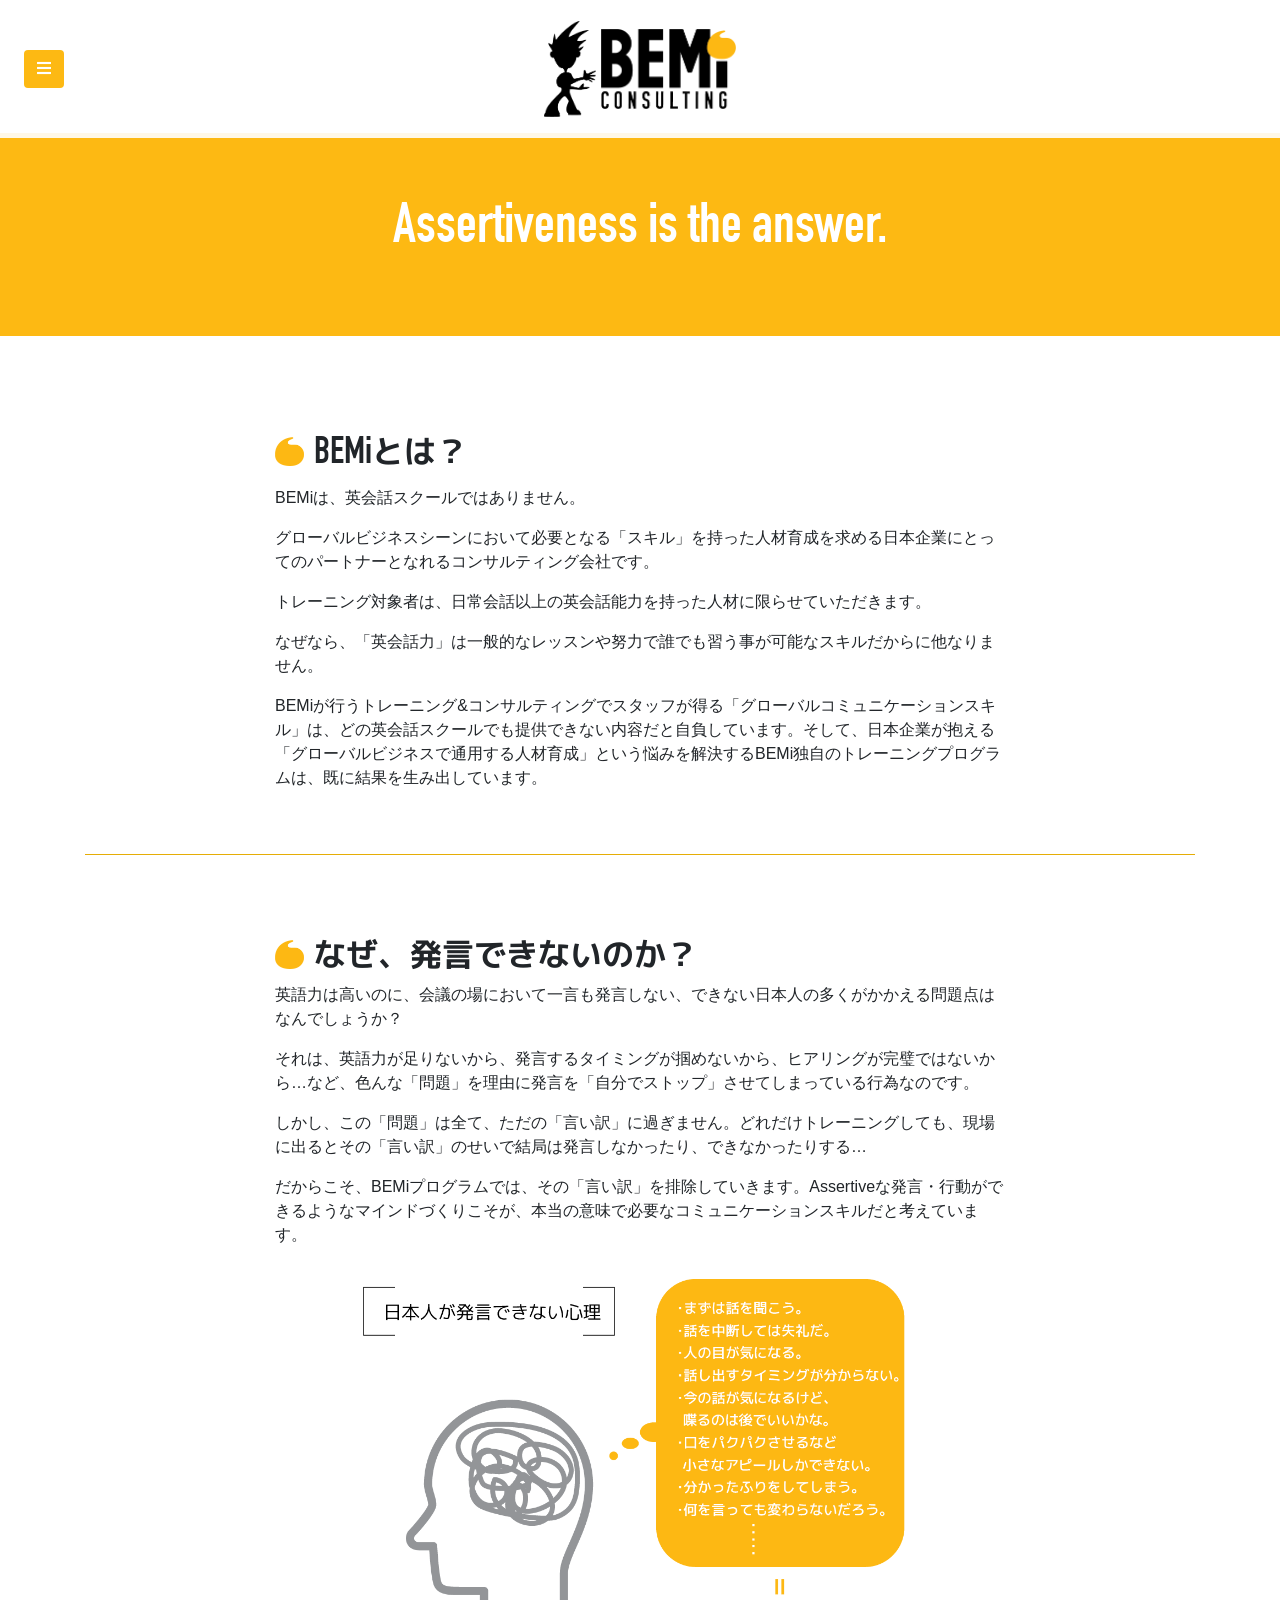
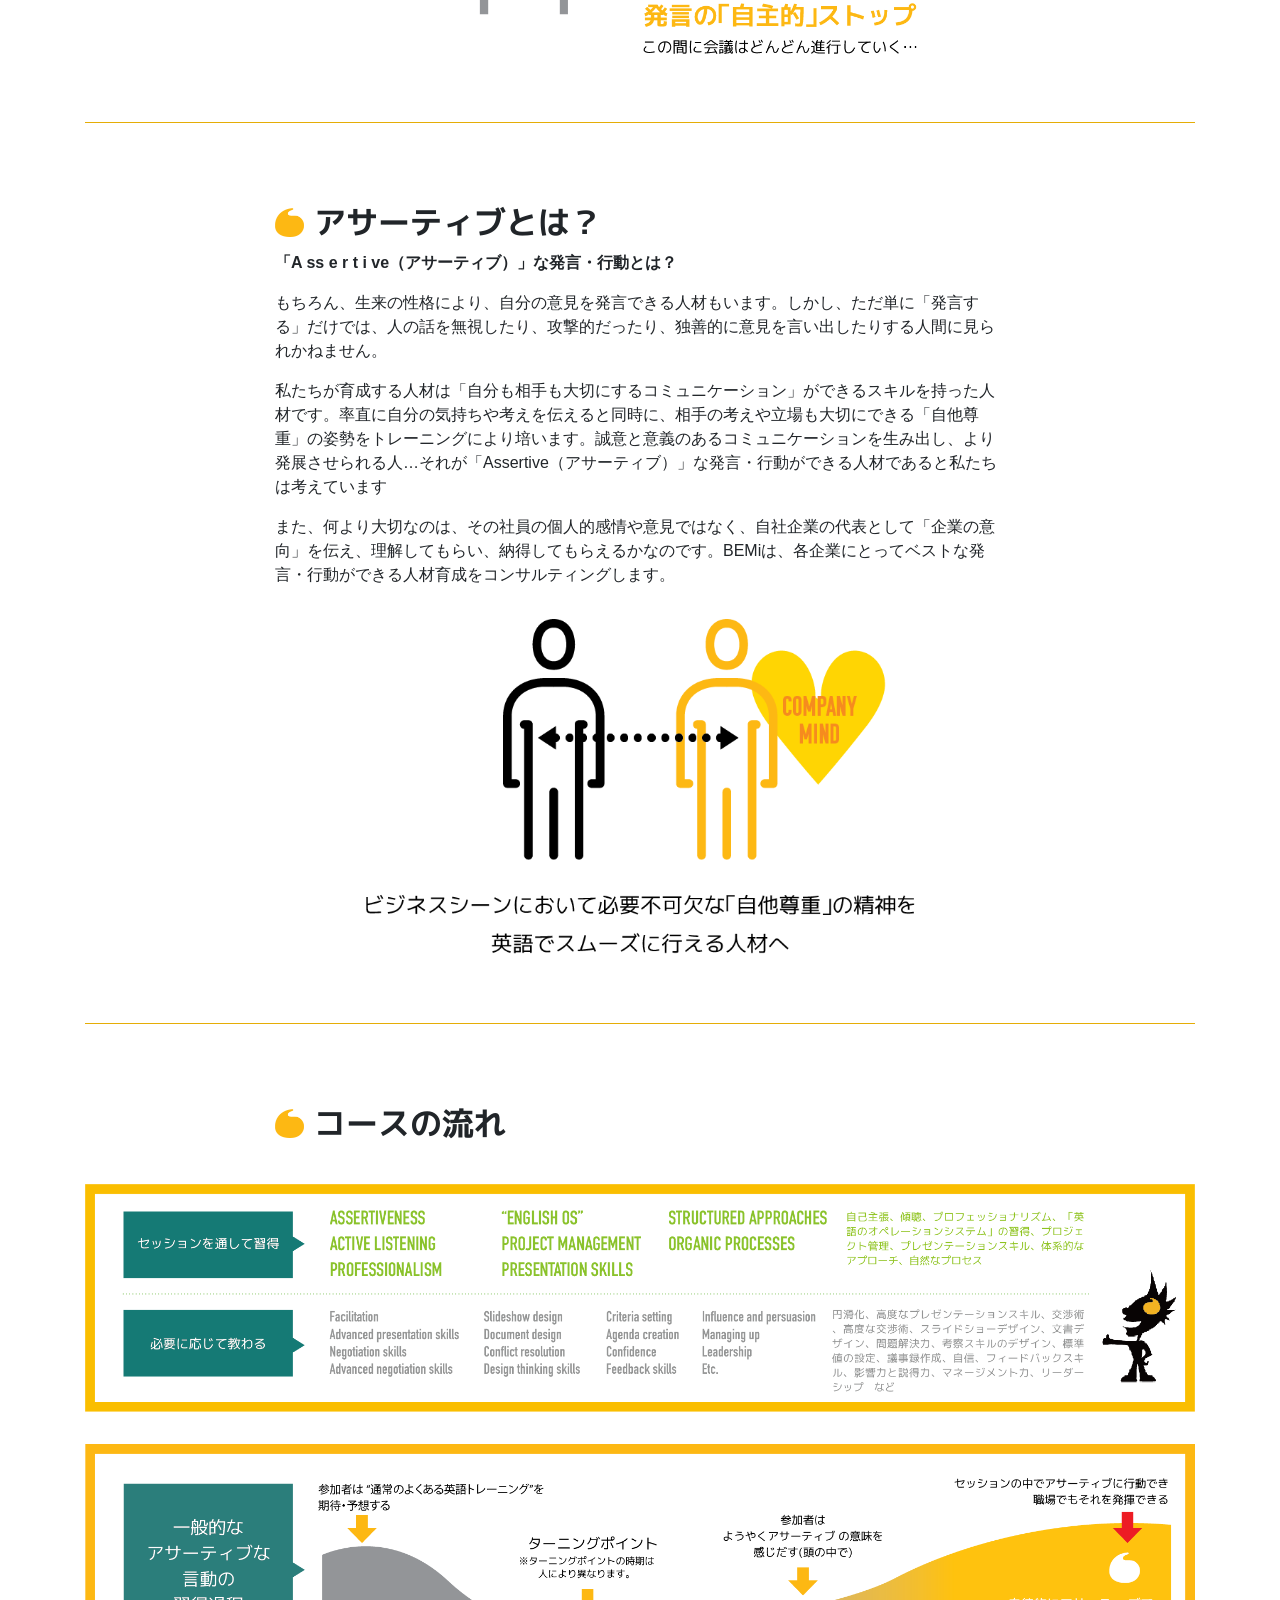
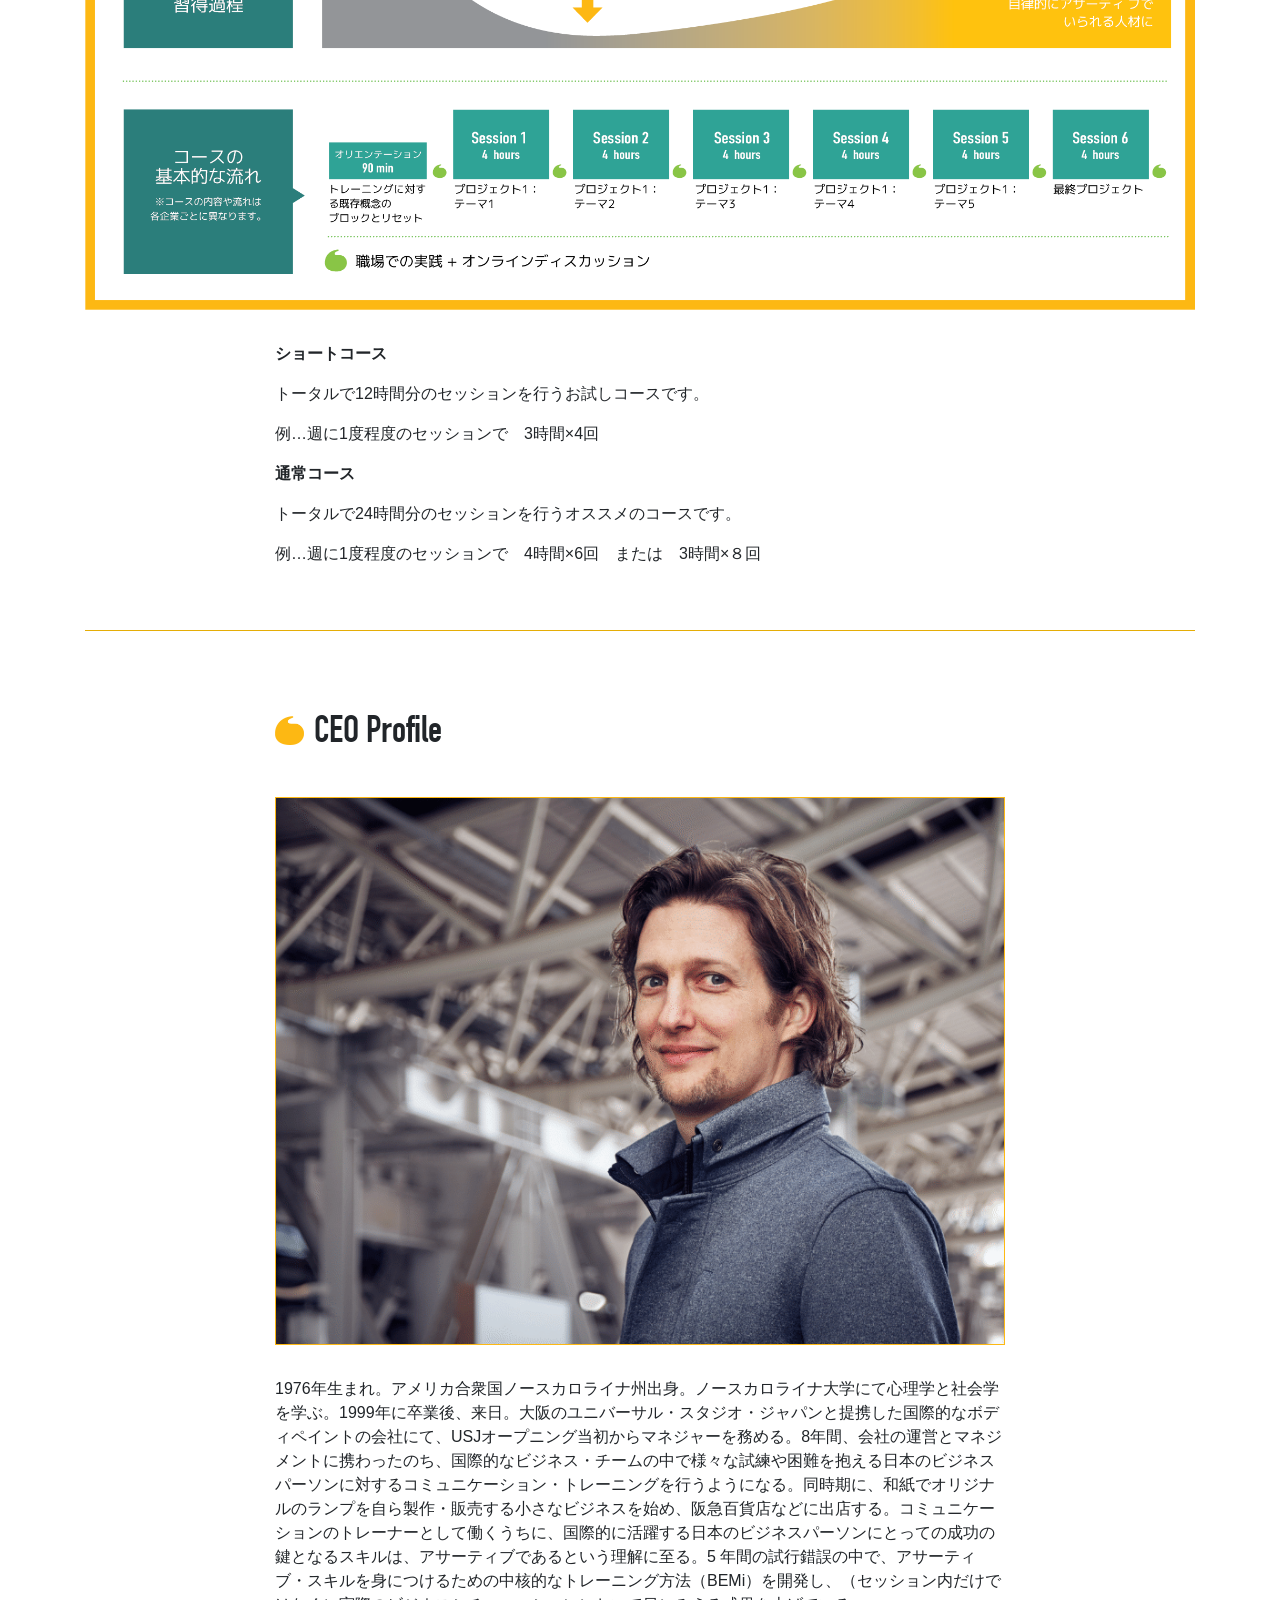
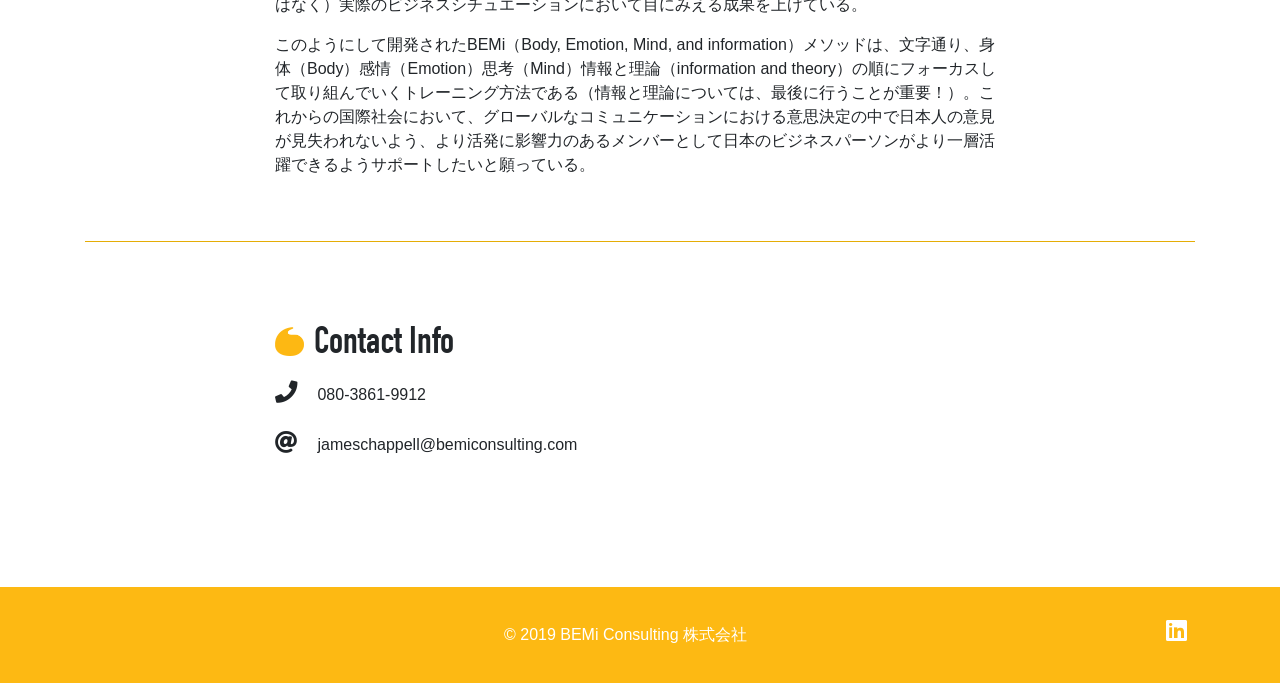
==== index.html @ 189cb3c3 "changed out images" ====
<!DOCTYPE html>
<html lang="en">
<head>
    <meta charset="UTF-8">
    <title>BEMi コンサルティング</title>
    <link rel="shortcut icon" href="img/favicon.png" type="image/x-icon">
    <!-- meta data to add -->
    <meta name="viewport" content="width=device-width, initial-scale=1">
    <link rel="stylesheet" href="https://maxcdn.bootstrapcdn.com/bootstrap/4.3.1/css/bootstrap.min.css">
    <script src="https://ajax.googleapis.com/ajax/libs/jquery/3.3.1/jquery.min.js"></script>
    <script src="https://cdnjs.cloudflare.com/ajax/libs/popper.js/1.14.7/umd/popper.min.js"></script>
    <script src="https://maxcdn.bootstrapcdn.com/bootstrap/4.3.1/js/bootstrap.min.js"></script>
    <link href="https://fonts.googleapis.com/css?family=M+PLUS+1p:500" rel="stylesheet">
    <link rel="stylesheet" href="https://use.fontawesome.com/releases/v5.7.2/css/all.css" integrity="sha384-fnmOCqbTlWIlj8LyTjo7mOUStjsKC4pOpQbqyi7RrhN7udi9RwhKkMHpvLbHG9Sr" crossorigin="anonymous">
    <link rel="stylesheet" type="text/css" href="css/styles.css">
</head>
<body>

    <!-- NAV -->
    <nav class="navbar fixed-top mx-auto text-center pt-3 pb-3" id="top-nav">
            <!-- Toggler/collapsibe Button -->
            <button type="button" class="btn hamburger-btn float-left ml-2 mr-n5" data-toggle="dropdown">
                <i class="fas fa-bars"></i>
            </button>
            <div class="dropdown-menu">
                <a class="dropdown-item font-weight-bold" href="#section1">BEMiとは？</a>
                <a class="dropdown-item font-weight-bold" href="#section2">なぜ、発言できないのか？</a>
                <a class="dropdown-item font-weight-bold" href="#section3">アサーティブとは？</a>
                <a class="dropdown-item font-weight-bold" href="#section4">コースの流れ</a>
                <a class="dropdown-item font-weight-bold" href="#section5">CEO Profile</a>
                <a class="dropdown-item font-weight-bold" href="#" data-toggle="modal" data-target="#myModal">会社概要</a>
                <a class="dropdown-item font-weight-bold" href="#section7">Contact</a>
            </div>
            <a class="navbar-brand text-warning mx-auto" href="#">
                <img class="img-fluid main-logo-2" src="img/taro_hello.png" />
                <img class="img-fluid main-logo" src="img/bemi_logo.png" alt="Main logo"/>
            </a>
    </nav>

    <!-- HEADER -->
    <header>
        <div class="jumbotron jumbotron-fluid bg-warning">
            <div class="container text-center">
                <h1 class="display-4 jumbo-eng-heading">Assertiveness is the answer.</h1>
            </div>
        </div>
    </header>

    <!-- MAIN -->
    <main>

        <!-- SECTION 1 -->
        <div class="container">
            <div class="row" id="section1">
                <div class="col-md-8 offset-md-2 col-sm-12">
                    <h2 class="font-weight-bold jpn-heading">
                        <span><img src="img/blob_asset.png" class="img-fluid blob-image"></span>
                        <span class="eng-heading">BEMi</span>とは？
                    </h2>
                    <p>BEMiは、英会話スクールではありません。</p>
                    <p>グローバルビジネスシーンにおいて必要となる「スキル」を持った人材育成を求める日本企業にとってのパートナーとなれるコンサルティング会社です。</p>
                    <p>トレーニング対象者は、日常会話以上の英会話能力を持った人材に限らせていただきます。</p>
                    <p>なぜなら、「英会話力」は一般的なレッスンや努力で誰でも習う事が可能なスキルだからに他なりません。</p>
                    <p>BEMiが行うトレーニング&amp;コンサルティングでスタッフが得る「グローバルコミュニケーションスキル」は、どの英会話スクールでも提供できない内容だと自負しています。そして、日本企業が抱える「グローバルビジネスで通用する人材育成」という悩みを解決するBEMi独自のトレーニングプログラムは、既に結果を生み出しています。</p>
                </div>
            </div>
            <hr class="bg-warning"/>

            <!-- SECTION 2 -->
            <div class="row" id="section2">
                <div class="col-md-8 offset-md-2 col-sm-12">
                    <h2 class="font-weight-bold jpn-heading">
                        <span><img src="img/blob_asset.png" class="img-fluid blob-image"></span>
                        なぜ、発言できないのか？
                    </h2>
                    <p>英語力は高いのに、会議の場において一言も発言しない、できない日本人の多くがかかえる問題点はなんでしょうか？</p>
                    <p>それは、英語力が足りないから、発言するタイミングが掴めないから、ヒアリングが完璧ではないから…など、色んな「問題」を理由に発言を「自分でストップ」させてしまっている行為なのです。</p>
                    <p>しかし、この「問題」は全て、ただの「言い訳」に過ぎません。どれだけトレーニングしても、現場に出るとその「言い訳」のせいで結局は発言しなかったり、できなかったりする…</p>
                    <p>だからこそ、BEMiプログラムでは、その「言い訳」を排除していきます。Assertiveな発言・行動ができるようなマインドづくりこそが、本当の意味で必要なコミュニケーションスキルだと考えています。</p>
                </div>
                <div class="col-md-12 col-sm-12 mx-auto text-center">
                    <img src="img/why_bemi.png" alt="A describing animation" class="img-fluid second-middle-pic">
                </div>
            </div>
            <hr class="bg-warning"/>

            <!-- SECTION 3 -->
            <div class="row" id="section3">
                <div class="col-md-8 offset-md-2 col-sm-12">
                    <h2 class="font-weight-bold jpn-heading">
                        <span><img src="img/blob_asset.png" class="img-fluid blob-image"></span>
                        アサーティブとは？
                    </h2>
                    <p class="font-weight-bold">「A ss e r t i ve（アサーティブ）」な発言・行動とは？ </p>
                    <p>もちろん、生来の性格により、自分の意見を発言できる人材もいます。しかし、ただ単に「発言する」だけでは、人の話を無視したり、攻撃的だったり、独善的に意見を言い出したりする人間に見られかねません。</p>
                    <p>私たちが育成する人材は「自分も相手も大切にするコミュニケーション」ができるスキルを持った人材です。率直に自分の気持ちや考えを伝えると同時に、相手の考えや立場も大切にできる「自他尊重」の姿勢をトレーニングにより培います。誠意と意義のあるコミュニケーションを生み出し、より発展させられる人…それが「Assertive（アサーティブ）」な発言・行動ができる人材であると私たちは考えています</p>
                    <p>また、何より大切なのは、その社員の個人的感情や意見ではなく、自社企業の代表として「企業の意向」を伝え、理解してもらい、納得してもらえるかなのです。BEMiは、各企業にとってベストな発言・行動ができる人材育成をコンサルティングします。</p>
                </div>
                <div class="col-md-12 col-sm-12 mx-auto text-center">
                    <img src="img/why_assertive.png" alt="A describing animation" class="img-fluid second-middle-pic">
                </div>
            </div>
            <hr class="bg-warning"/>

            <!-- SECTION 4 -->
            <div class="row" id="section4">
                <div class="col-md-8 offset-md-2 col-sm-12">
                    <h2 class="font-weight-bold jpn-heading">
                        <span><img src="img/blob_asset.png" class="img-fluid blob-image"></span>
                        コースの流れ
                    </h2>
                </div>
                <div class="col-md-12 col-sm-12 mx-auto text-center">
                    <img src="img/course_flow_1.png" alt="A describing animation" class="img-fluid card-middle-pic_1">
                </div>
                <div class="col-md-12 col-sm-12 mx-auto text-center">
                    <img src="img/course_flow_2.png" alt="A describing animation" class="img-fluid card-middle-pic_2">
                </div>
                <div class="col-md-8 offset-md-2 col-sm-12">
                    <p class="font-weight-bold">ショートコース</p>
                    <p>トータルで12時間分のセッションを行うお試しコースです。</P>
                    <p>例…週に1度程度のセッションで　3時間×4回</P>
                    <p class="font-weight-bold">通常コース</p>
                    <p>トータルで24時間分のセッションを行うオススメのコースです。</P>
                    <p>例…週に1度程度のセッションで　4時間×6回　または　3時間×８回</p>
                </div>
            </div>
            <hr class="bg-warning"/>

            <!-- SECTION 5-->
            <div class="row" id="section5">
                <div class="col-md-8 offset-md-2 col-sm-12">
                    <h2 class="font-weight-bold jpn-heading">
                        <span><img src="img/blob_asset.png" class="img-fluid blob-image"></span>
                        <span class="eng-heading">CEO Profile</span>
                    </h2>
                </div>
                <div class="col-md-8 offset-md-2 col-sm-12 mx-auto text-center">
                    <img src="img/ceo_profile.png" alt="A describing animation" class="img-fluid middle-pic">
                </div>
                <div class="col-md-8 offset-md-2 col-sm-12">
                    <p>1976年生まれ。アメリカ合衆国ノースカロライナ州出身。ノースカロライナ大学にて心理学と社会学を学ぶ。1999年に卒業後、来日。大阪のユニバーサル・スタジオ・ジャパンと提携した国際的なボディペイントの会社にて、USJオープニング当初からマネジャーを務める。8年間、会社の運営とマネジメントに携わったのち、国際的なビジネス・チームの中で様々な試練や困難を抱える日本のビジネスパーソンに対するコミュニケーション・トレーニングを行うようになる。同時期に、和紙でオリジナルのランプを自ら製作・販売する小さなビジネスを始め、阪急百貨店などに出店する。コミュニケーションのトレーナーとして働くうちに、国際的に活躍する日本のビジネスパーソンにとっての成功の鍵となるスキルは、アサーティブであるという理解に至る。5 年間の試行錯誤の中で、アサーティブ・スキルを身につけるための中核的なトレーニング方法（BEMi）を開発し、（セッション内だけではなく）実際のビジネスシチュエーションにおいて目にみえる成果を上げている。</p>
                    <p>このようにして開発されたBEMi（Body, Emotion, Mind, and information）メソッドは、文字通り、身体（Body）感情（Emotion）思考（Mind）情報と理論（information and theory）の順にフォーカスして取り組んでいくトレーニング方法である（情報と理論については、最後に行うことが重要！）。これからの国際社会において、グローバルなコミュニケーションにおける意思決定の中で日本人の意見が見失われないよう、より活発に影響力のあるメンバーとして日本のビジネスパーソンがより一層活躍できるようサポートしたいと願っている。</p>
                </div>
            </div>
            <hr class="bg-warning"/>

            <!-- SECTION 6 -->
             <div class="row" id="section7">
                <div class="col-md-8 offset-md-2 col-sm-12">
                    <h2 class="font-weight-bold jpn-heading">
                        <span><img src="img/blob_asset.png" class="img-fluid blob-image"></span>
                        <span class="eng-heading">Contact Info</span>
                    </h2>
                    <p>
                        <span class="contact-icon"><i class="fas fa-phone"></i></span>
                        080-3861-9912
                    </p>
                    <p>
                        <span class="contact-icon"><i class="fas fa-at"></i></span>
                        jameschappell@bemiconsulting.com
                    </p>
                </div>
            </div>
        </div> <!-- end of container -->
    </main>

    <!-- MODAL -->
    <div class="modal" id="myModal">
        <div class="modal-dialog">
            <div class="modal-content">

                <!-- Modal Header -->
                <div class="modal-header">
                    <h2 class="modal-title">
                        <span><img src="img/blob_asset.png" class="img-fluid blob-image"></span>
                        <span class="jpn-heading">会社概要</span>
                    </h2>
                    <button type="button" class="close" data-dismiss="modal">&times;</button>
                </div>

                <!-- Modal body -->
                <div class="modal-body">
                    <div class="container">
                        <table class="table table-borderless">
                            <tbody>
                                <tr>
                                    <th class="jpn-heading font-weight-bold">社名</th>
                                    <td>BEMi Consulting 株式会社<br />（ベミ コンサルティング 株式会社）</td>
                                </tr>
                                <tr>
                                    <th class="jpn-heading font-weight-bold">設立</th>
                                    <td>2019年2月28日</td>
                                </tr>
                                <tr>
                                    <th class="jpn-heading font-weight-bold">代表者</th>
                                    <td>代表取締役　チャペル・ジェームズ</td>
                                </tr>
                                <tr>
                                    <th class="jpn-heading font-weight-bold">資本金</th>
                                    <td>1百万円</td>
                                </tr>
                                <tr>
                                    <th class="jpn-heading font-weight-bold">所在地</th>
                                    <td>〒552-0021 大阪府大阪市港区築港4-1-26</td>
                                </tr>
                                <tr>
                                    <th class="font-weight-bold">TEL</th>
                                    <td>080-3861-9912</td>
                                </tr>
                                <tr>
                                    <th class="font-weight-bold">E-mail</th>
                                    <td>jameschappell@bemiconsulting.com</td>
                                </tr>
                            </tbody>
                        </table>
                    </div>
                </div>

                <!-- Modal footer -->
                <div class="modal-footer">
                    <button type="button" class="btn btn-modal" data-dismiss="modal">Close</button>
                </div>

            </div>
        </div>
    </div>

    <!-- FOOTER -->
    <footer class="footer">
        <div class="container footer-box">
            <div class="row footer-box">
                <div class="col-sm-12 footer-box">
                    <p class="text-center footer-box">
                        &copy; 2019 BEMi Consulting 株式会社
                        <span class="float-right footer-span">
                            <a href="www.linkedin.com/in/james-chappell-b32021119" target="_blank" class="text-muted social-media-footer">
                                <i class="fab fa-linkedin"></i>
                            </a>
                        </span>
                    </p>
                </div>
            </div>
        </div>
    </footer>
</body>
</html>
---- css/styles.css ----
/* TOP NAVBAR */
#top-nav {
    background-color: rgba(255, 255, 255, 0.9);
    border-bottom: 3px solid rgb(253, 185, 19);
}

.hamburger-btn {
    background-color: rgb(253, 185, 19);
}

.btn:focus,.btn:active {
   outline: none !important;
   box-shadow: none;
}

.fa-bars {
    color: white;
}

.dropdown-item {
    color: white;
}

.dropdown-item:hover {
    color: rgb(16, 122, 117);
}

.dropdown-menu {
    background-color: rgb(16, 122, 117);
}

a:focus, a:active {
   background-color: white !important;
}

.main-logo{
    max-height: 5rem;
}

.main-logo-2{
    max-height: 6rem;
}


/* HEADING */
.jumbotron {
    margin-top: 8.3rem;
    background-color: rgb(253, 185, 19) !important;
}

.jumbotron h1 {
    color: white;
}

/* ROWS */
#section1, #section2, #section3, #section4, #section5, #section6, #section7 {
    margin-top: -5rem;
    padding-top: 9rem;
    padding-bottom: 2rem;
}

#section7 {
    margin-bottom: 5rem;
}

.jpn-heading {
    font-family: 'M PLUS 1p', sans-serif;
}

@font-face {
    font-family: 'DIN Condensed Bold';
    font-style: normal;
    font-weight: normal;
    src: local('DIN Condensed Bold'), url('DINCondensed-Bold.woff') format('woff');
}

.eng-heading {
    font-family: 'DIN Condensed Bold';
    font-size: 2.4rem;
}

.jumbo-eng-heading {
    font-family: 'DIN Condensed Bold';
}

.second-middle-pic {
    max-width: 50%;
    margin-top: 1rem;
    margin-bottom: 1rem;
}

.card-middle-pic_1 {
    margin-top: 2rem;
    max-width: 100%;
}

.card-middle-pic_2 {
    margin-top: 2rem;
    margin-bottom: 2rem;
    max-width: 100%;
}

/* HEADINGS */
.blob-image {
    height: 2.2rem;
    padding-bottom: 0.4rem;
}

/* CONTACT */
.contact-icon {
    font-size: 1.4rem;
    margin-right: 1rem;
}

.middle-pic {
    min-width: 100%;
    margin-top: 2rem;
    margin-bottom: 2rem;
    border: 1px solid rgb(253, 185, 19);
}

/* MODAL */
.btn-modal {
   background-color: rgb(253, 185, 19);
   color: white;
   font-weight: bold;
}

/* FOOTER */
.footer {
  width: 100%;
  height: 6rem; /* Set the fixed height of the footer here */
  line-height: 6rem; /* Vertically center the text there */
  margin-bottom: 0;
  background-color: rgb(253, 185, 19);
}

.footer-box {
    margin-bottom: 0;
}

.footer-box p {
    color: white;
}

.footer-span {
    line-height: 5.5rem;
}

.social-media-footer {
    margin-right: 0.5rem;
    margin-bottom: 0;
    padding-bottom: 0;
    font-size: 1.5rem;
}

.social-media-footer i {
    color: white;
}

.social-media-footer i:hover {
    color: rgb(16, 122, 117);
}

/* MEDIA QUERIES */
@media screen and (max-width: 768px) {
    .second-middle-pic {
        max-width: 100%
    }
}

@media screen and (max-width: 576px) {

    .main-logo{
        max-height: 4rem;
    }

    .main-logo-2{
        max-height: 5rem;
    }


    .jumbotron {
        margin-top: 7.6rem;
    }

    .jumbo-eng-heading {
        font-size: 1.8rem;
    }

    #section1, #section2, #section3, #section4, #section5, #section6, #section7 {
        padding-top: 8rem;
    }

    #section7 {
        margin-bottom: 2rem;
    }

    h2.jpn-heading {
        font-size: 1.3rem;
    }

    .eng-heading {
        font-size: 1.6rem;
    }

    .blob-image {
        height: 1.8rem;
    }

    span.jpn-heading {
        font-size: 1.3rem;
    }

    p {
        font-size: 0.9rem;
    }

    table {
        font-size: 0.7rem;
    }

    .contact-icon {
        font-size: 1.1rem;
        margin-right: 0.4rem;
    }

}
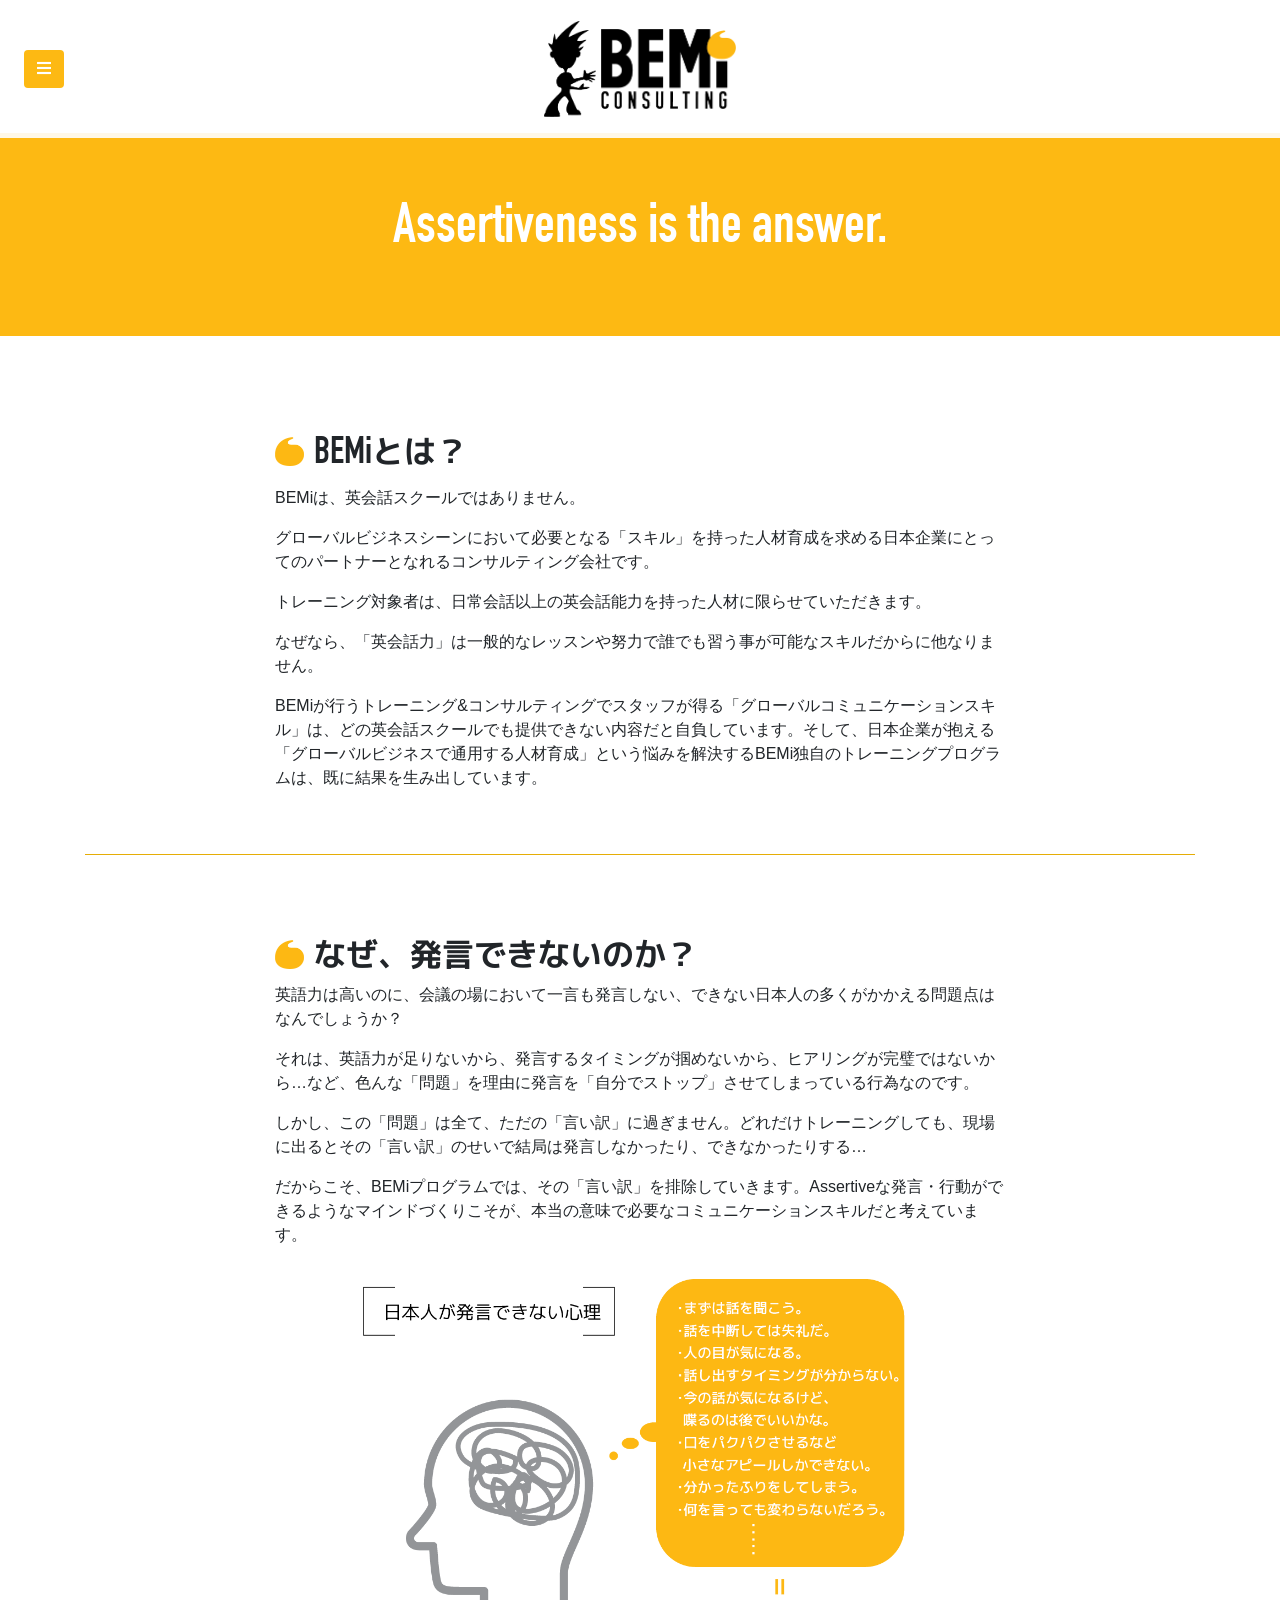
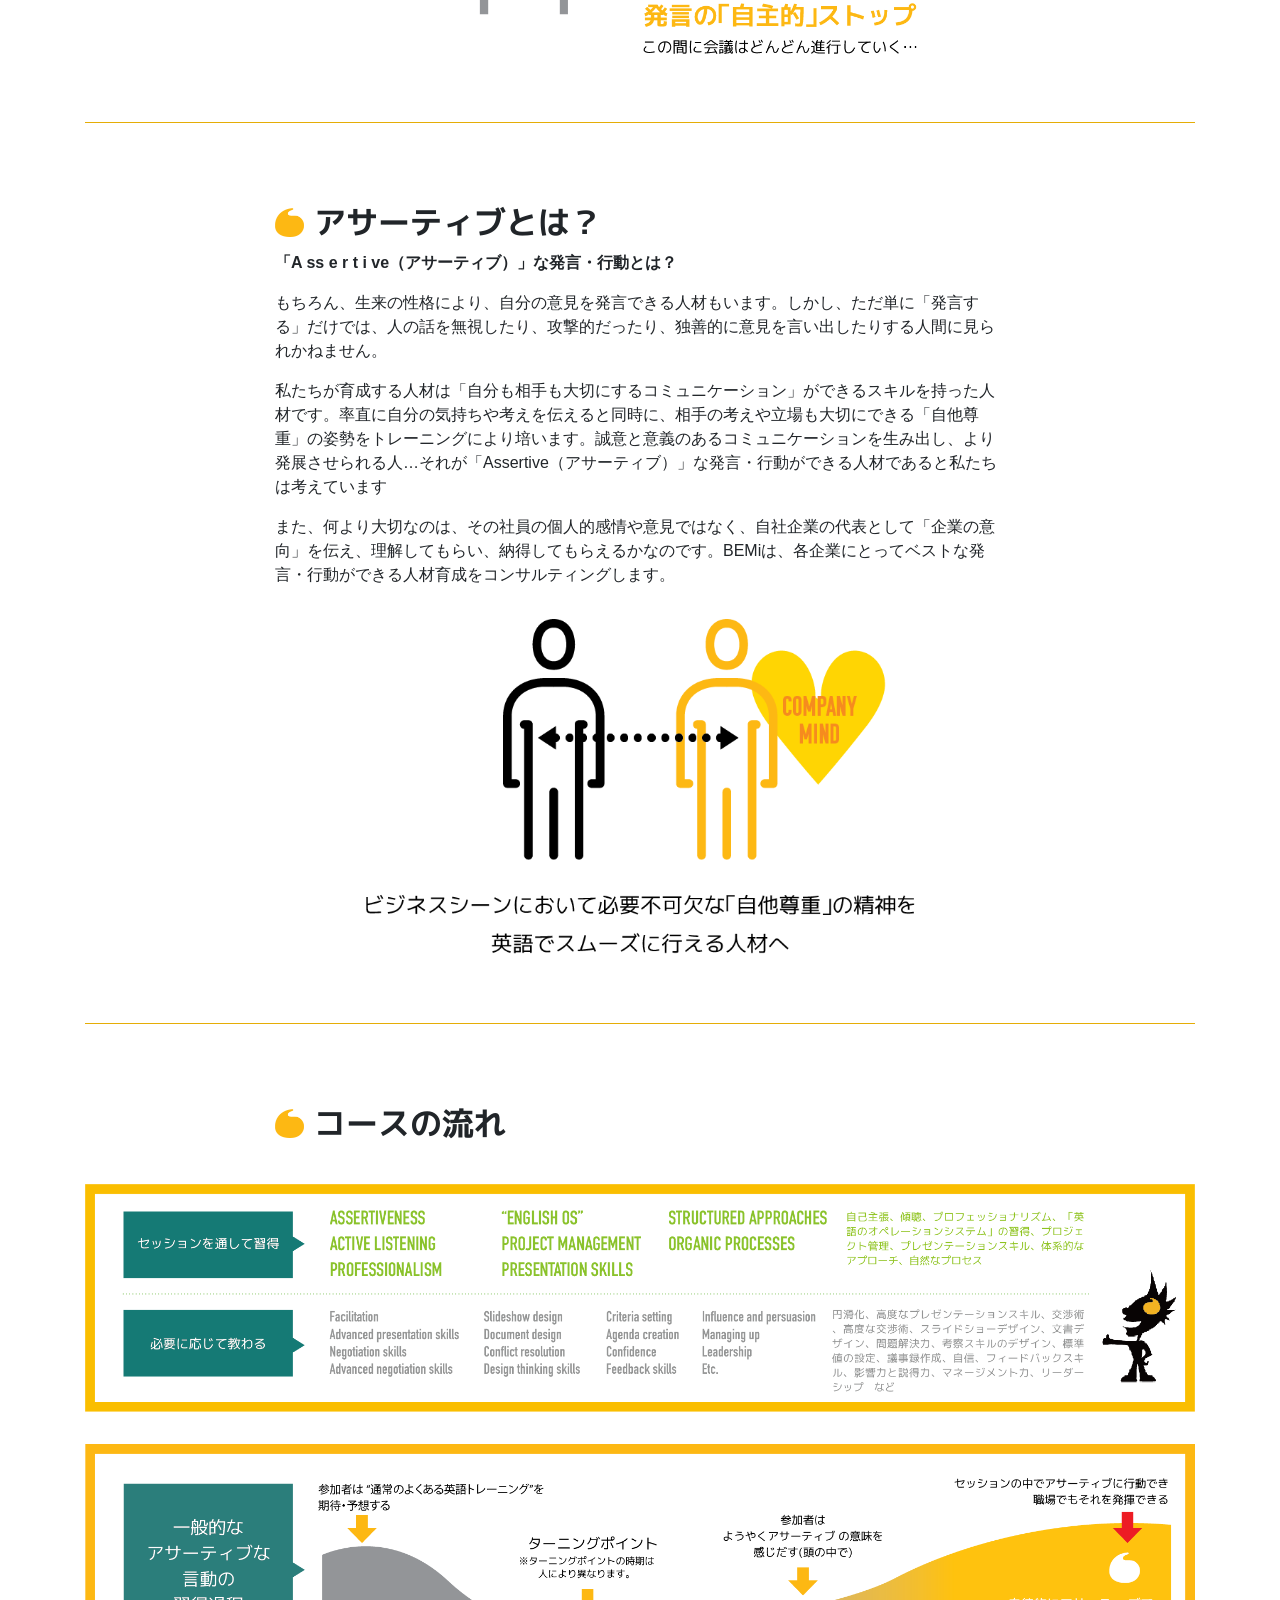
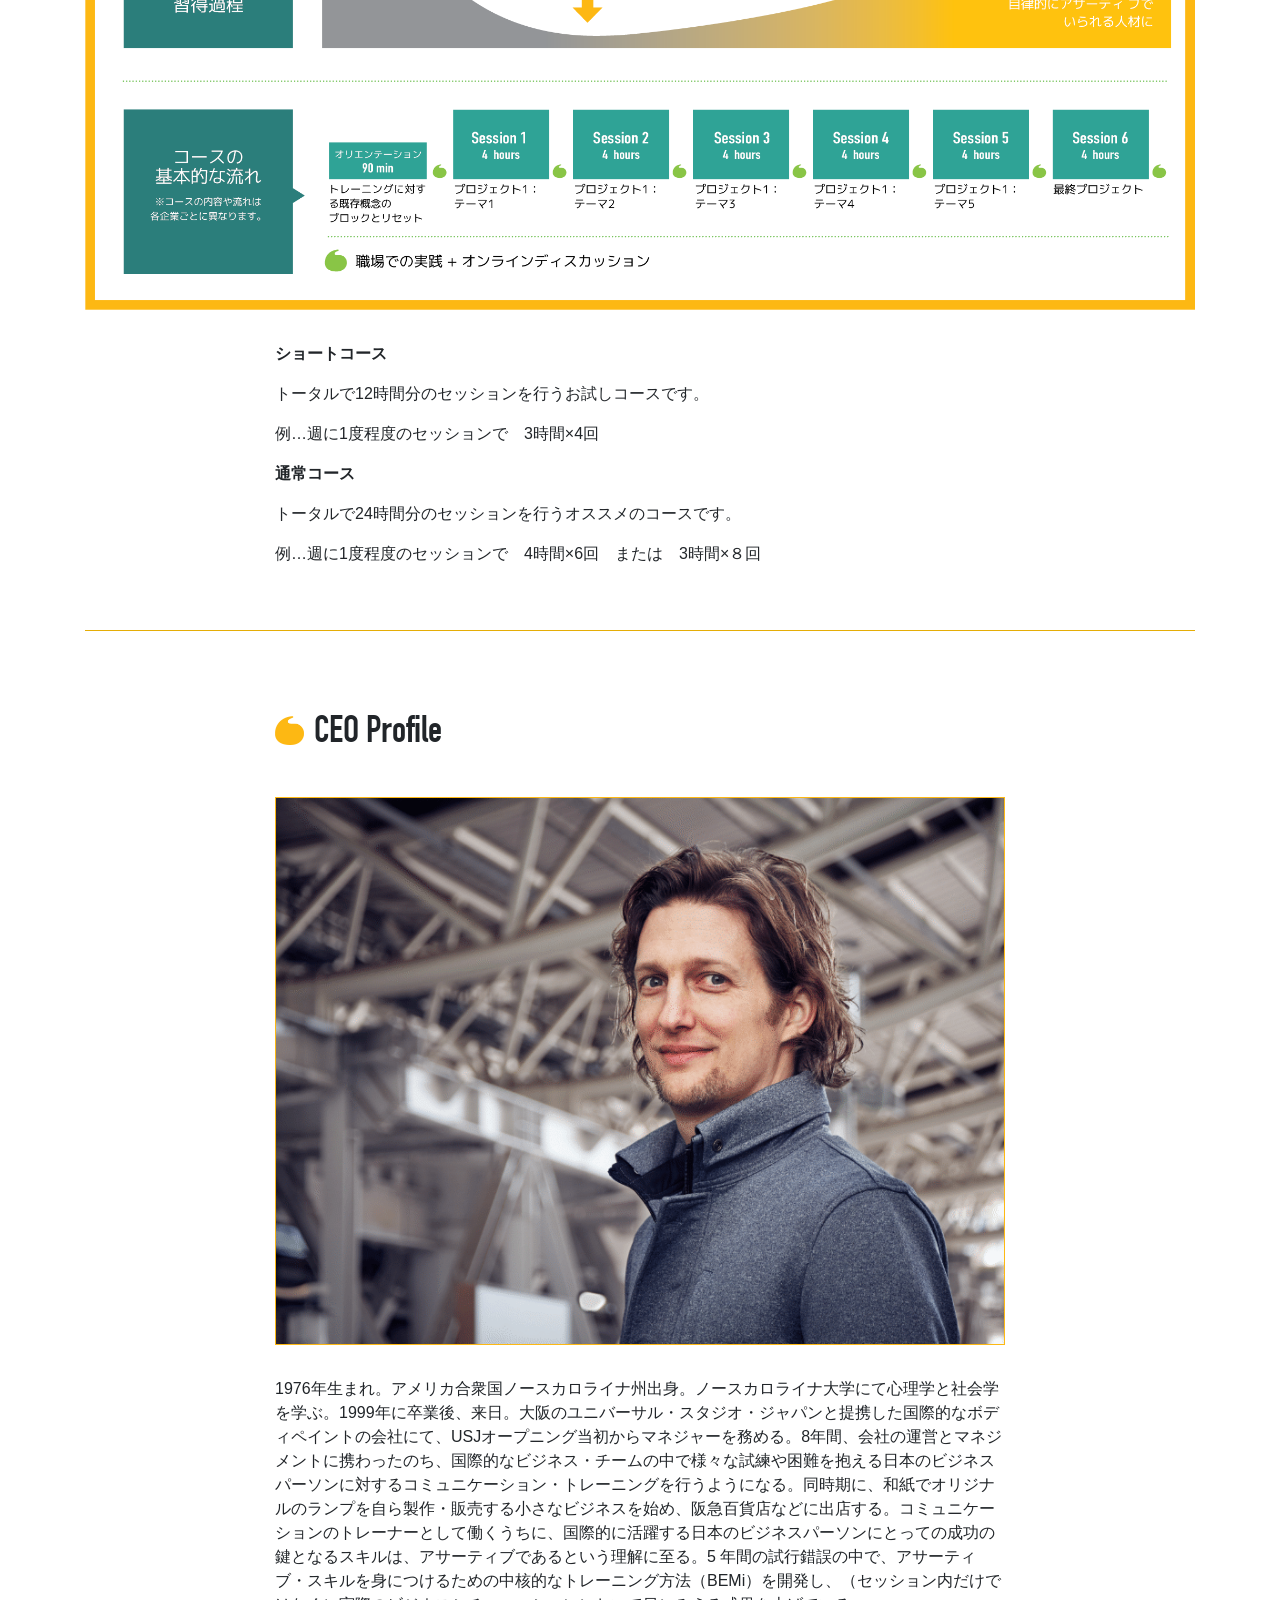
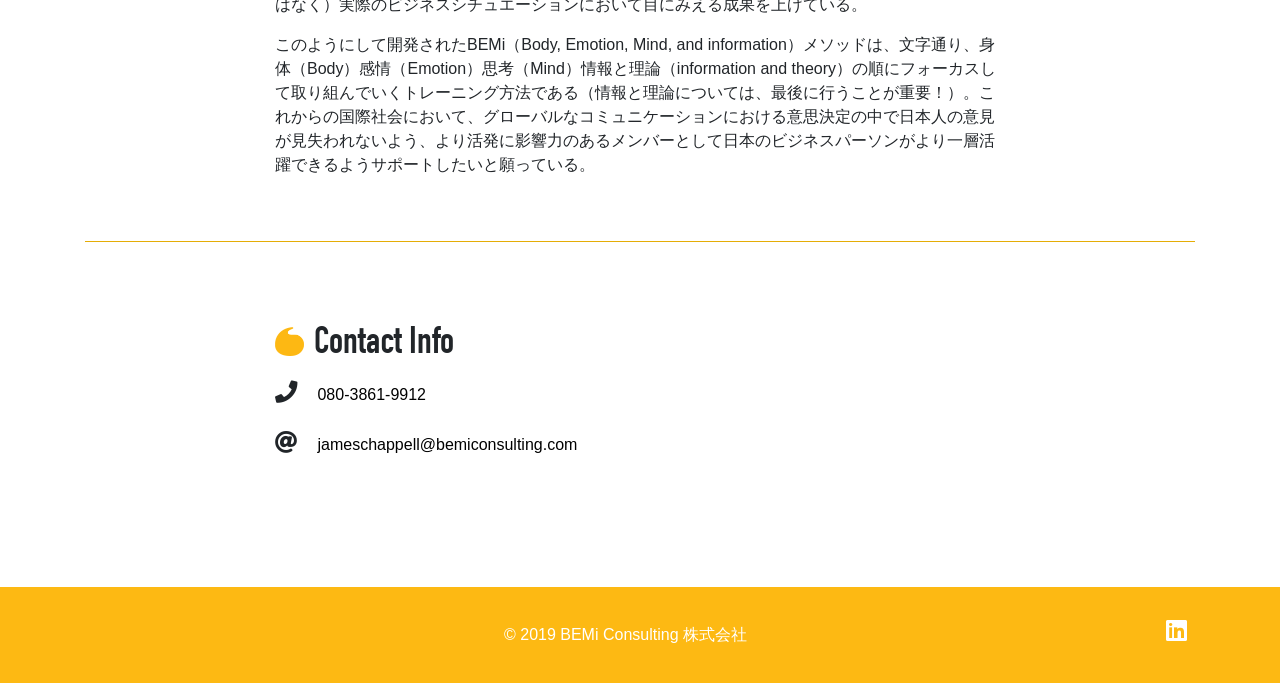
==== commit b680a2c0: "added contact links" ====
--- a/index.html
+++ b/index.html
@@ -154,11 +154,11 @@
                     </h2>
                     <p>
                         <span class="contact-icon"><i class="fas fa-phone"></i></span>
-                        080-3861-9912
+                        <a href="tel:08038619912" class="contact-link">080-3861-9912</a>
                     </p>
                     <p>
                         <span class="contact-icon"><i class="fas fa-at"></i></span>
-                        jameschappell@bemiconsulting.com
+                        <a href="mailto:jameschappell@bemiconsulting.com" class="contact-link" target="_top">jameschappell@bemiconsulting.com</a>
                     </p>
                 </div>
             </div>
@@ -234,7 +234,7 @@
                     <p class="text-center footer-box">
                         &copy; 2019 BEMi Consulting 株式会社
                         <span class="float-right footer-span">
-                            <a href="www.linkedin.com/in/james-chappell-b32021119" target="_blank" class="text-muted social-media-footer">
+                            <a href="http://linkedin.com/in/james-chappell-b32021119" class="text-muted social-media-footer">
                                 <i class="fab fa-linkedin"></i>
                             </a>
                         </span>
--- a/css/styles.css
+++ b/css/styles.css
@@ -112,6 +112,15 @@
     margin-right: 1rem;
 }
 
+.contact-link {
+    color: black;
+}
+
+.contact-link:hover {
+    color: black;
+}
+
+/* BIO */
 .middle-pic {
     min-width: 100%;
     margin-top: 2rem;
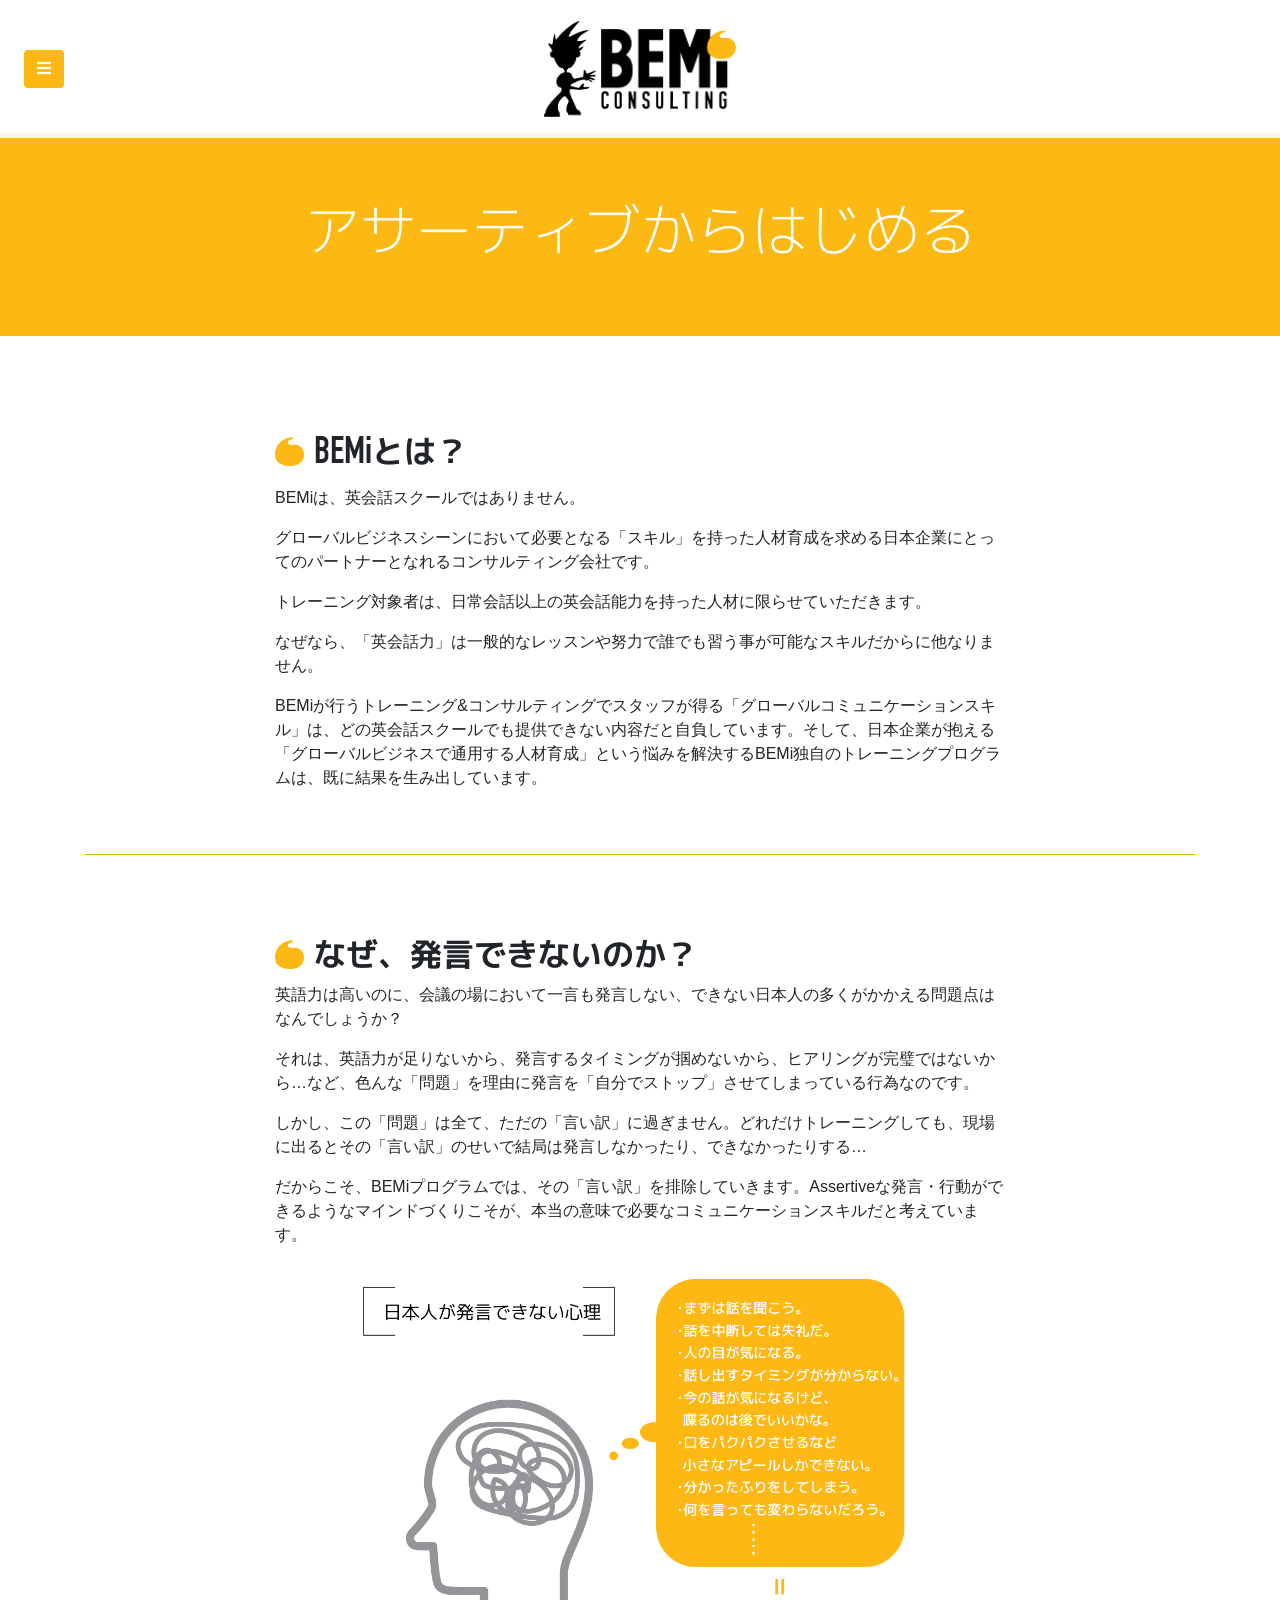
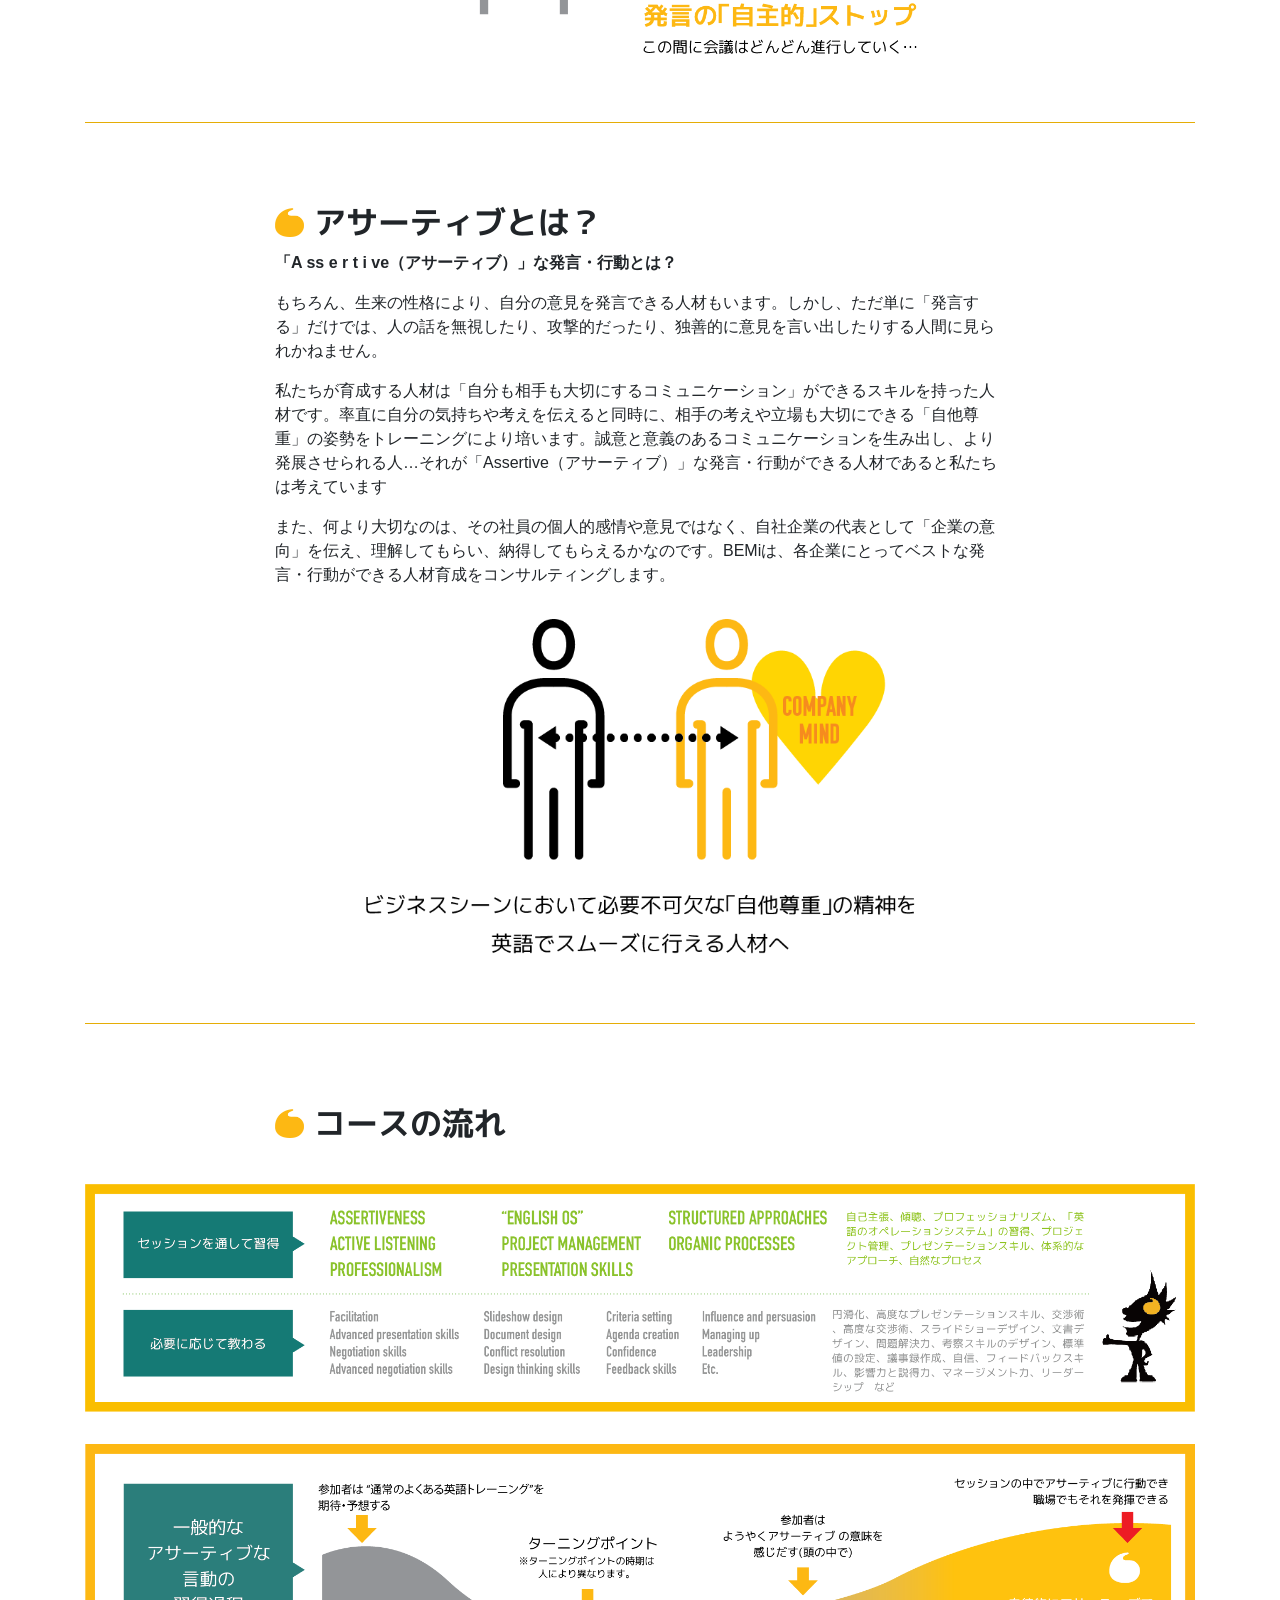
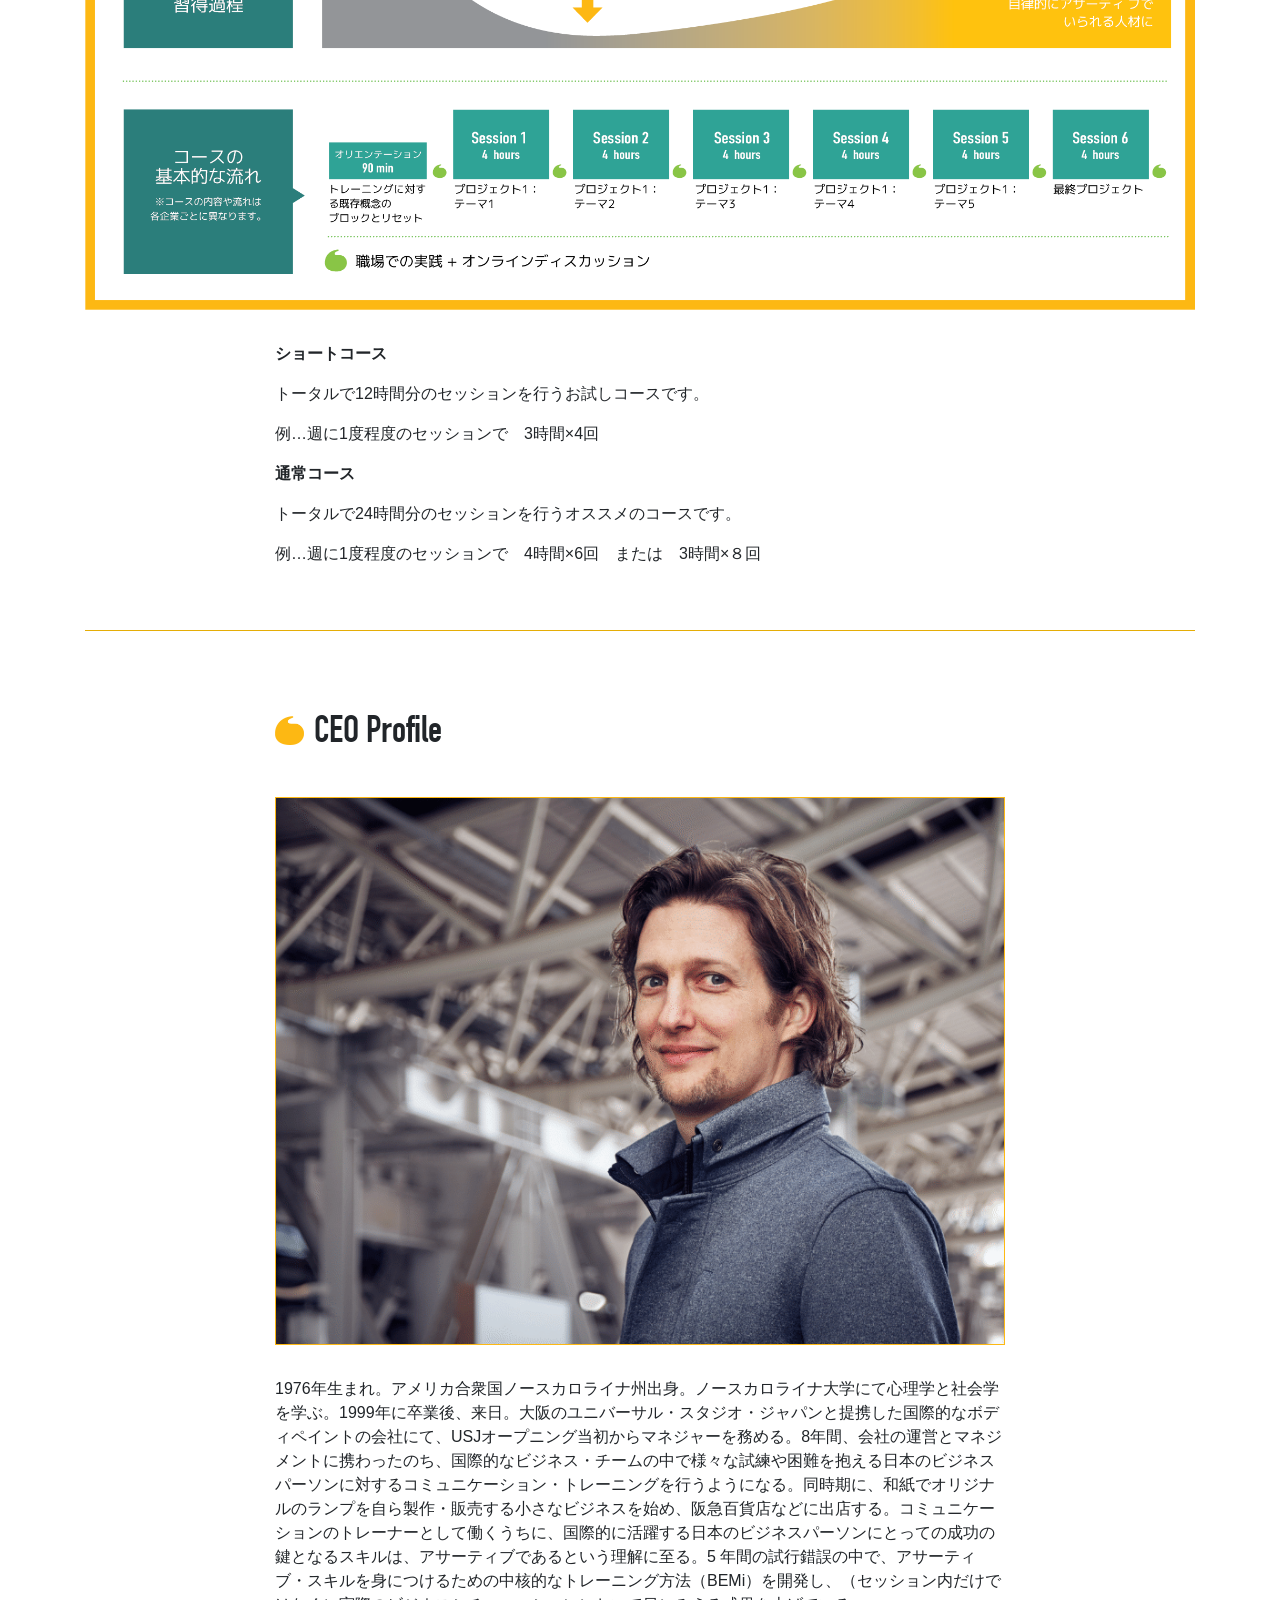
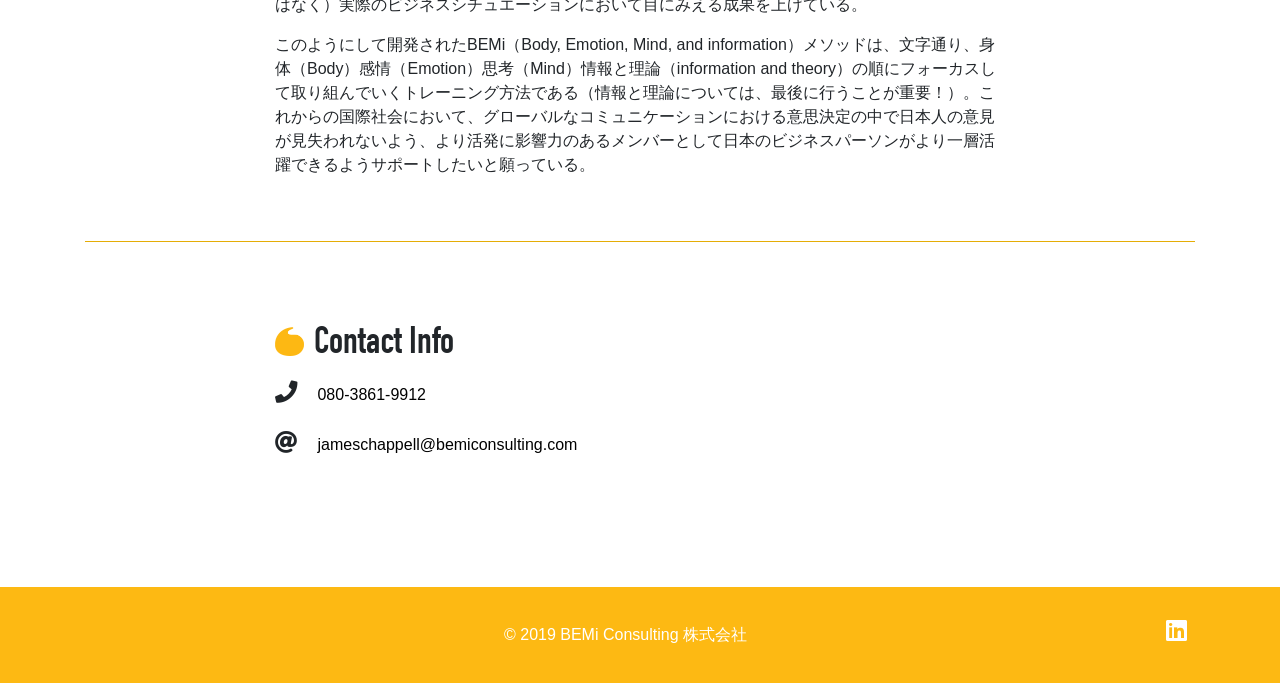
==== commit 10019ddd: "changed heading to Japanese" ====
--- a/index.html
+++ b/index.html
@@ -41,7 +41,7 @@
     <header>
         <div class="jumbotron jumbotron-fluid bg-warning">
             <div class="container text-center">
-                <h1 class="display-4 jumbo-eng-heading">Assertiveness is the answer.</h1>
+                <h1 class="display-4 jumbo-jpn-heading">アサーティブからはじめる</h1>
             </div>
         </div>
     </header>
--- a/css/styles.css
+++ b/css/styles.css
@@ -79,8 +79,8 @@
     font-size: 2.4rem;
 }
 
-.jumbo-eng-heading {
-    font-family: 'DIN Condensed Bold';
+.jumbo-jpn-heading {
+    font-family: 'M PLUS 1p', sans-serif;
 }
 
 .second-middle-pic {
@@ -193,8 +193,9 @@
         margin-top: 7.6rem;
     }
 
-    .jumbo-eng-heading {
+    .jumbo-jpn-heading {
         font-size: 1.8rem;
+        padding-top: 0.5rem; /* Temp workaround for v-align issue */
     }
 
     #section1, #section2, #section3, #section4, #section5, #section6, #section7 {
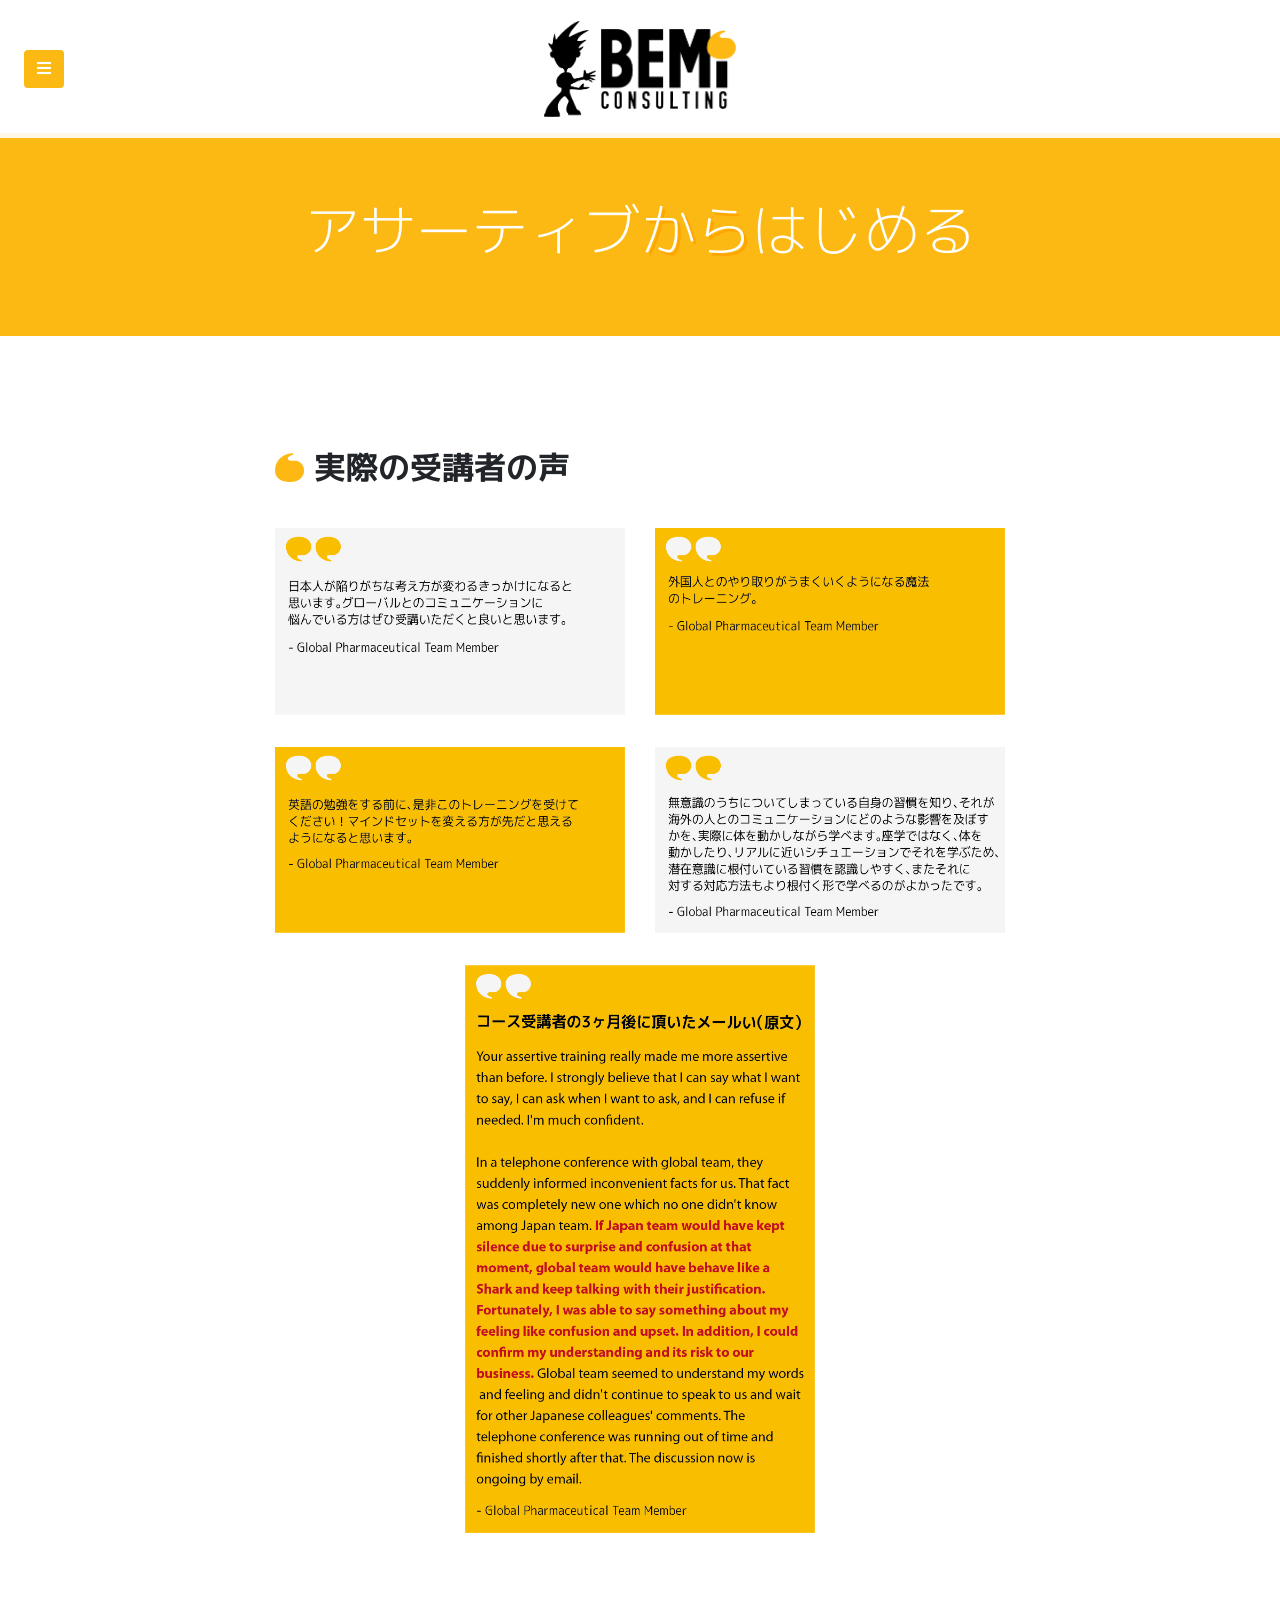
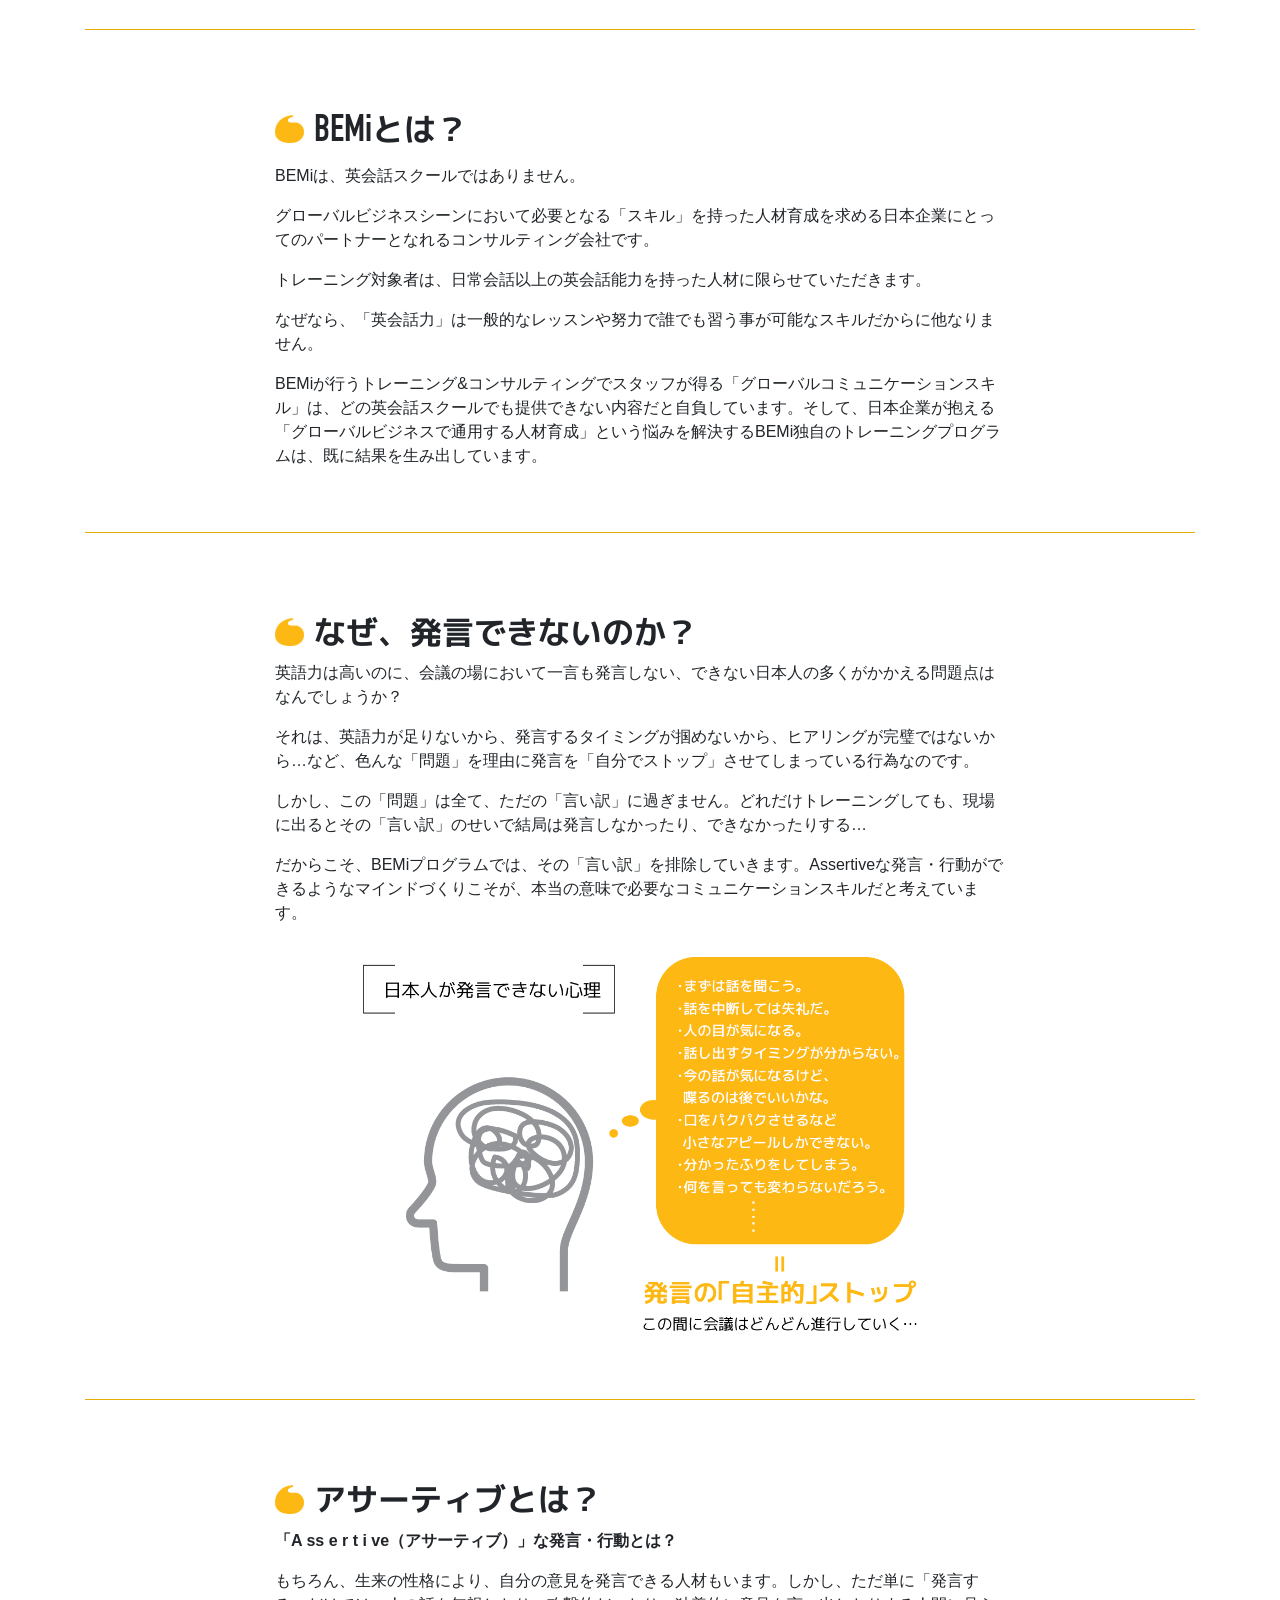
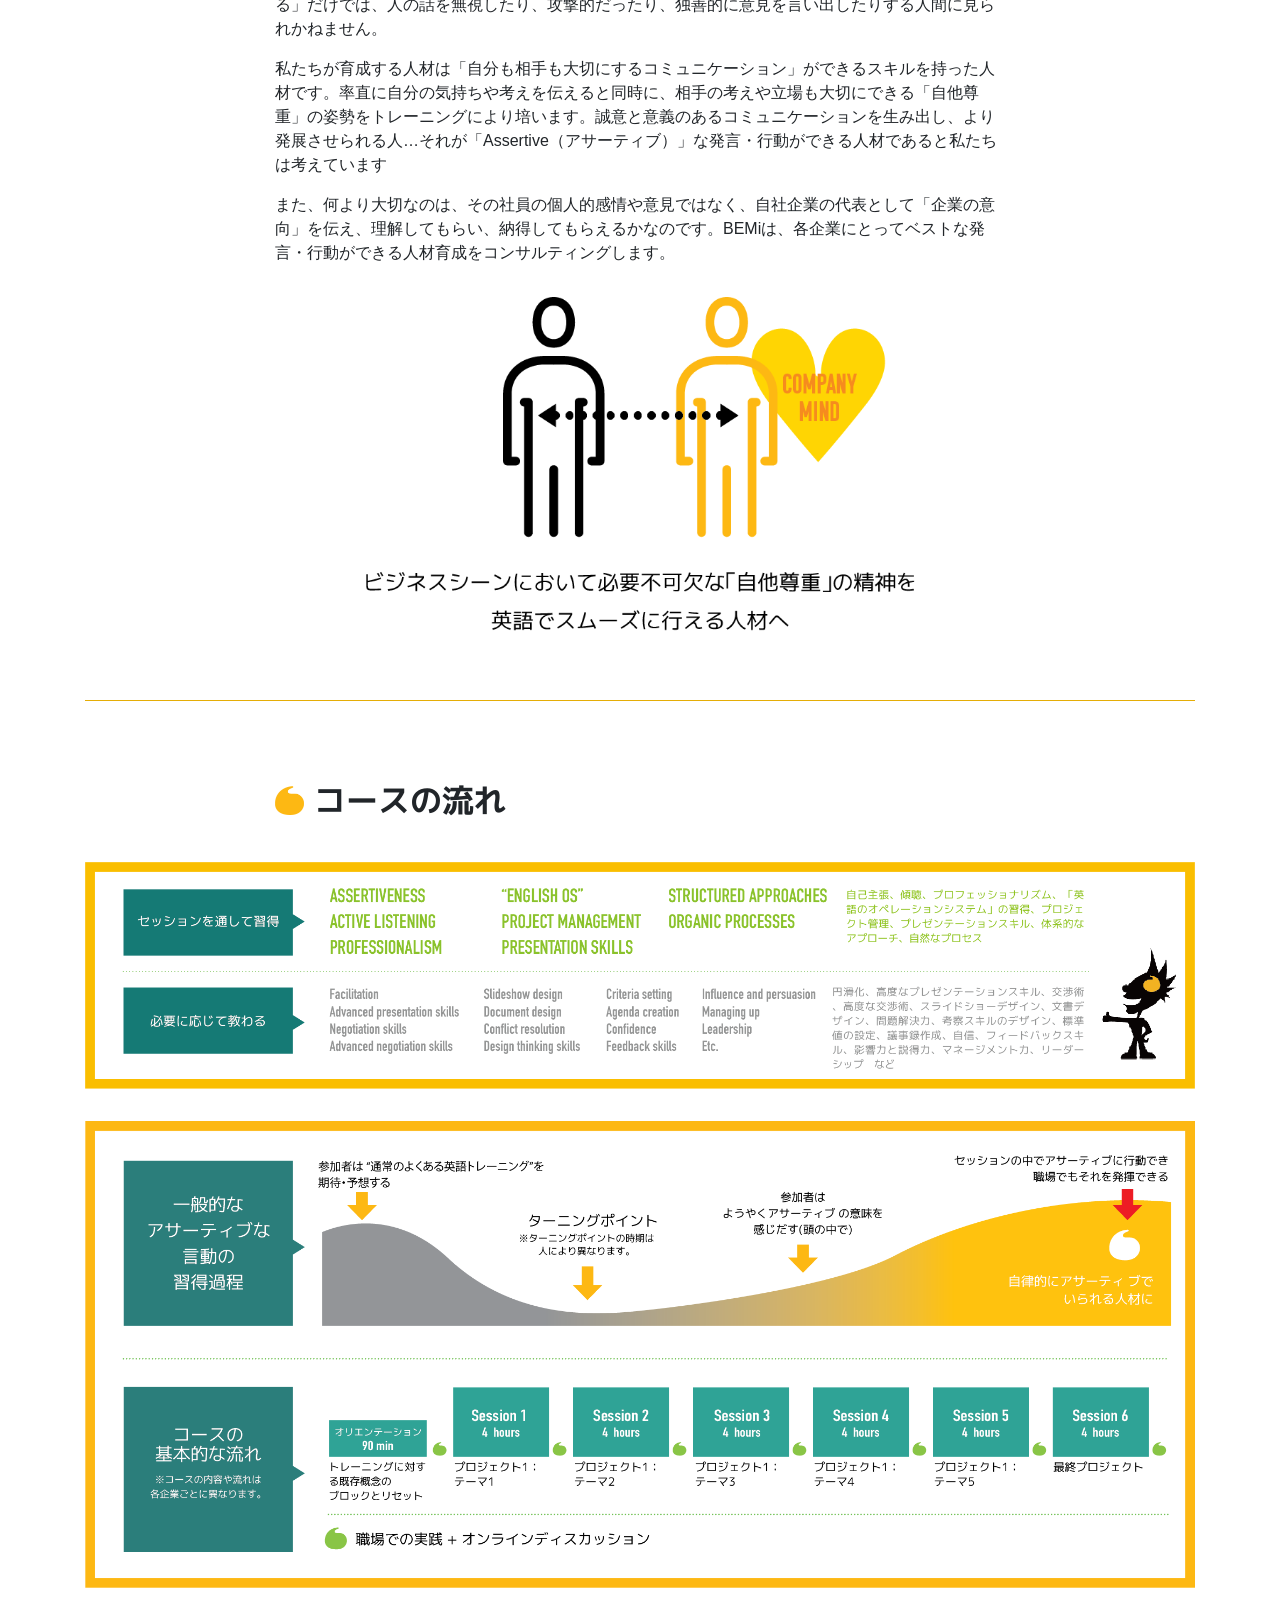
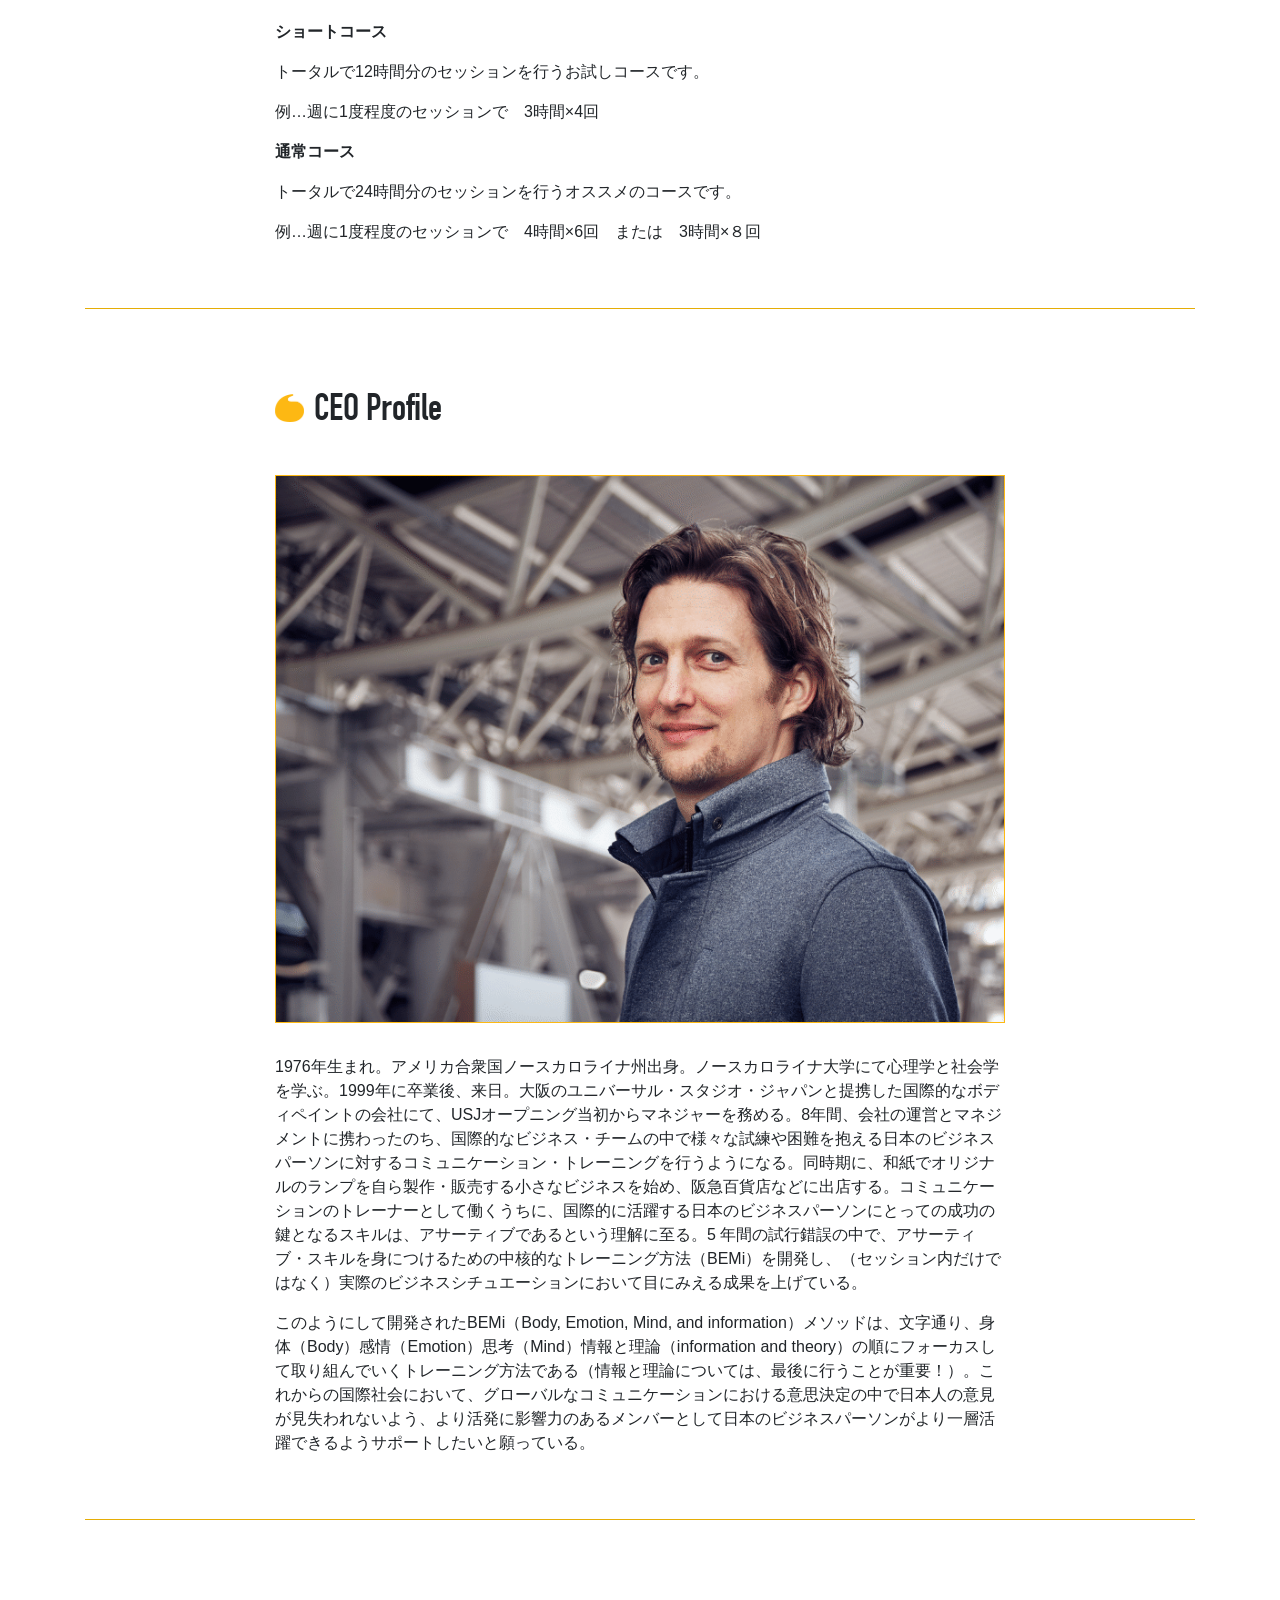
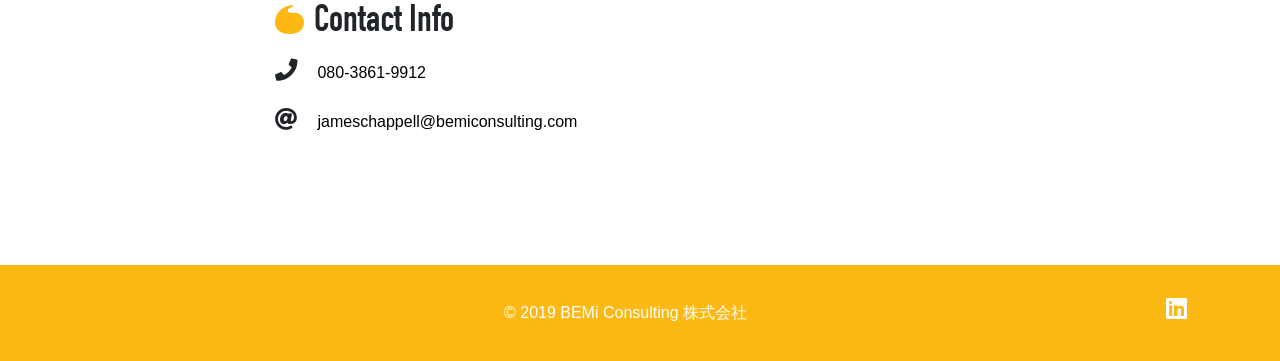
==== commit b995e0cc: "added testimonials" ====
--- a/index.html
+++ b/index.html
@@ -1,247 +1,417 @@
 <!DOCTYPE html>
 <html lang="en">
-<head>
-    <meta charset="UTF-8">
+  <head>
+    <meta charset="UTF-8" />
     <title>BEMi コンサルティング</title>
-    <link rel="shortcut icon" href="img/favicon.png" type="image/x-icon">
+    <link rel="shortcut icon" href="img/favicon.png" type="image/x-icon" />
     <!-- meta data to add -->
-    <meta name="viewport" content="width=device-width, initial-scale=1">
-    <link rel="stylesheet" href="https://maxcdn.bootstrapcdn.com/bootstrap/4.3.1/css/bootstrap.min.css">
+    <meta name="viewport" content="width=device-width, initial-scale=1" />
+    <link
+      rel="stylesheet"
+      href="https://maxcdn.bootstrapcdn.com/bootstrap/4.3.1/css/bootstrap.min.css"
+    />
     <script src="https://ajax.googleapis.com/ajax/libs/jquery/3.3.1/jquery.min.js"></script>
     <script src="https://cdnjs.cloudflare.com/ajax/libs/popper.js/1.14.7/umd/popper.min.js"></script>
     <script src="https://maxcdn.bootstrapcdn.com/bootstrap/4.3.1/js/bootstrap.min.js"></script>
-    <link href="https://fonts.googleapis.com/css?family=M+PLUS+1p:500" rel="stylesheet">
-    <link rel="stylesheet" href="https://use.fontawesome.com/releases/v5.7.2/css/all.css" integrity="sha384-fnmOCqbTlWIlj8LyTjo7mOUStjsKC4pOpQbqyi7RrhN7udi9RwhKkMHpvLbHG9Sr" crossorigin="anonymous">
-    <link rel="stylesheet" type="text/css" href="css/styles.css">
-</head>
-<body>
-
+    <link
+      href="https://fonts.googleapis.com/css?family=M+PLUS+1p:500"
+      rel="stylesheet"
+    />
+    <link
+      rel="stylesheet"
+      href="https://use.fontawesome.com/releases/v5.7.2/css/all.css"
+      integrity="sha384-fnmOCqbTlWIlj8LyTjo7mOUStjsKC4pOpQbqyi7RrhN7udi9RwhKkMHpvLbHG9Sr"
+      crossorigin="anonymous"
+    />
+    <link rel="stylesheet" type="text/css" href="css/styles.css" />
+  </head>
+  <body>
     <!-- NAV -->
     <nav class="navbar fixed-top mx-auto text-center pt-3 pb-3" id="top-nav">
-            <!-- Toggler/collapsibe Button -->
-            <button type="button" class="btn hamburger-btn float-left ml-2 mr-n5" data-toggle="dropdown">
-                <i class="fas fa-bars"></i>
-            </button>
-            <div class="dropdown-menu">
-                <a class="dropdown-item font-weight-bold" href="#section1">BEMiとは？</a>
-                <a class="dropdown-item font-weight-bold" href="#section2">なぜ、発言できないのか？</a>
-                <a class="dropdown-item font-weight-bold" href="#section3">アサーティブとは？</a>
-                <a class="dropdown-item font-weight-bold" href="#section4">コースの流れ</a>
-                <a class="dropdown-item font-weight-bold" href="#section5">CEO Profile</a>
-                <a class="dropdown-item font-weight-bold" href="#" data-toggle="modal" data-target="#myModal">会社概要</a>
-                <a class="dropdown-item font-weight-bold" href="#section7">Contact</a>
-            </div>
-            <a class="navbar-brand text-warning mx-auto" href="#">
-                <img class="img-fluid main-logo-2" src="img/taro_hello.png" />
-                <img class="img-fluid main-logo" src="img/bemi_logo.png" alt="Main logo"/>
-            </a>
+      <!-- Toggler/collapsible Button -->
+      <button
+        type="button"
+        class="btn hamburger-btn float-left ml-2 mr-n5"
+        data-toggle="dropdown"
+      >
+        <i class="fas fa-bars"></i>
+      </button>
+      <div class="dropdown-menu">
+        <a class="dropdown-item font-weight-bold" href="#section1"
+          >BEMiとは？</a
+        >
+        <a class="dropdown-item font-weight-bold" href="#section2"
+          >なぜ、発言できないのか？</a
+        >
+        <a class="dropdown-item font-weight-bold" href="#section3"
+          >アサーティブとは？</a
+        >
+        <a class="dropdown-item font-weight-bold" href="#section4"
+          >コースの流れ</a
+        >
+        <a class="dropdown-item font-weight-bold" href="#section5"
+          >CEO Profile</a
+        >
+        <a
+          class="dropdown-item font-weight-bold"
+          href="#"
+          data-toggle="modal"
+          data-target="#myModal"
+          >会社概要</a
+        >
+        <a class="dropdown-item font-weight-bold" href="#section7">Contact</a>
+      </div>
+      <a class="navbar-brand text-warning mx-auto" href="#">
+        <img class="img-fluid main-logo-2" src="img/taro_hello.png" />
+        <img
+          class="img-fluid main-logo"
+          src="img/bemi_logo.png"
+          alt="Main logo"
+        />
+      </a>
     </nav>
 
     <!-- HEADER -->
     <header>
-        <div class="jumbotron jumbotron-fluid bg-warning">
-            <div class="container text-center">
-                <h1 class="display-4 jumbo-jpn-heading">アサーティブからはじめる</h1>
-            </div>
-        </div>
+      <div class="jumbotron jumbotron-fluid bg-warning">
+        <div class="container text-center">
+          <h1 class="display-4 jumbo-jpn-heading">
+            アサーティブ<span class="standout">から</span>はじめる
+          </h1>
+        </div>
+      </div>
     </header>
 
     <!-- MAIN -->
     <main>
+      <div class="container">
+        <!-- SECTION 0 -->
+        <div class="row" id="section0">
+          <div class="col-md-8 offset-md-2 col-sm-12">
+            <h2 class="font-weight-bold jpn-heading" style="margin-top: 5rem;">
+              <span
+                ><img src="img/blob_asset.png" class="img-fluid blob-image"
+              /></span>
+              実際の受講者の声
+            </h2>
+            <div class="row">
+              <div class="col-md-6 col-sm-12 mx-auto text-center">
+                <img
+                  src="img/testimonial_2.PNG"
+                  alt=""
+                  class="img-fluid card-middle-pic_1"
+                />
+              </div>
+              <div class="col-md-6 col-sm-12 mx-auto text-center">
+                <img
+                  src="img/testimonial_1.PNG"
+                  alt=""
+                  class="img-fluid card-middle-pic_1"
+                />
+              </div>
+            </div>
+            <div class="row">
+              <div class="col-md-6 col-sm-12 mx-auto text-center">
+                <img
+                  src="img/testimonial_3.PNG"
+                  alt=""
+                  class="img-fluid card-middle-pic_1"
+                />
+              </div>
+              <div class="col-md-6 col-sm-12 mx-auto text-center">
+                <img
+                  src="img/testimonial_4.PNG"
+                  alt=""
+                  class="img-fluid card-middle-pic_1"
+                />
+              </div>
+            </div>
+            <div class="row">
+              <div class="col-md-6 col-sm-12 mx-auto text-center">
+                <img
+                  src="img/testimonial_5.PNG"
+                  alt=""
+                  class="img-fluid card-middle-pic_1"
+                  style="margin-bottom: 5rem;"
+                />
+              </div>
+            </div>
+          </div>
+        </div>
+        <hr class="bg-warning" />
 
         <!-- SECTION 1 -->
-        <div class="container">
-            <div class="row" id="section1">
-                <div class="col-md-8 offset-md-2 col-sm-12">
-                    <h2 class="font-weight-bold jpn-heading">
-                        <span><img src="img/blob_asset.png" class="img-fluid blob-image"></span>
-                        <span class="eng-heading">BEMi</span>とは？
-                    </h2>
-                    <p>BEMiは、英会話スクールではありません。</p>
-                    <p>グローバルビジネスシーンにおいて必要となる「スキル」を持った人材育成を求める日本企業にとってのパートナーとなれるコンサルティング会社です。</p>
-                    <p>トレーニング対象者は、日常会話以上の英会話能力を持った人材に限らせていただきます。</p>
-                    <p>なぜなら、「英会話力」は一般的なレッスンや努力で誰でも習う事が可能なスキルだからに他なりません。</p>
-                    <p>BEMiが行うトレーニング&amp;コンサルティングでスタッフが得る「グローバルコミュニケーションスキル」は、どの英会話スクールでも提供できない内容だと自負しています。そして、日本企業が抱える「グローバルビジネスで通用する人材育成」という悩みを解決するBEMi独自のトレーニングプログラムは、既に結果を生み出しています。</p>
-                </div>
-            </div>
-            <hr class="bg-warning"/>
-
-            <!-- SECTION 2 -->
-            <div class="row" id="section2">
-                <div class="col-md-8 offset-md-2 col-sm-12">
-                    <h2 class="font-weight-bold jpn-heading">
-                        <span><img src="img/blob_asset.png" class="img-fluid blob-image"></span>
-                        なぜ、発言できないのか？
-                    </h2>
-                    <p>英語力は高いのに、会議の場において一言も発言しない、できない日本人の多くがかかえる問題点はなんでしょうか？</p>
-                    <p>それは、英語力が足りないから、発言するタイミングが掴めないから、ヒアリングが完璧ではないから…など、色んな「問題」を理由に発言を「自分でストップ」させてしまっている行為なのです。</p>
-                    <p>しかし、この「問題」は全て、ただの「言い訳」に過ぎません。どれだけトレーニングしても、現場に出るとその「言い訳」のせいで結局は発言しなかったり、できなかったりする…</p>
-                    <p>だからこそ、BEMiプログラムでは、その「言い訳」を排除していきます。Assertiveな発言・行動ができるようなマインドづくりこそが、本当の意味で必要なコミュニケーションスキルだと考えています。</p>
-                </div>
-                <div class="col-md-12 col-sm-12 mx-auto text-center">
-                    <img src="img/why_bemi.png" alt="A describing animation" class="img-fluid second-middle-pic">
-                </div>
-            </div>
-            <hr class="bg-warning"/>
-
-            <!-- SECTION 3 -->
-            <div class="row" id="section3">
-                <div class="col-md-8 offset-md-2 col-sm-12">
-                    <h2 class="font-weight-bold jpn-heading">
-                        <span><img src="img/blob_asset.png" class="img-fluid blob-image"></span>
-                        アサーティブとは？
-                    </h2>
-                    <p class="font-weight-bold">「A ss e r t i ve（アサーティブ）」な発言・行動とは？ </p>
-                    <p>もちろん、生来の性格により、自分の意見を発言できる人材もいます。しかし、ただ単に「発言する」だけでは、人の話を無視したり、攻撃的だったり、独善的に意見を言い出したりする人間に見られかねません。</p>
-                    <p>私たちが育成する人材は「自分も相手も大切にするコミュニケーション」ができるスキルを持った人材です。率直に自分の気持ちや考えを伝えると同時に、相手の考えや立場も大切にできる「自他尊重」の姿勢をトレーニングにより培います。誠意と意義のあるコミュニケーションを生み出し、より発展させられる人…それが「Assertive（アサーティブ）」な発言・行動ができる人材であると私たちは考えています</p>
-                    <p>また、何より大切なのは、その社員の個人的感情や意見ではなく、自社企業の代表として「企業の意向」を伝え、理解してもらい、納得してもらえるかなのです。BEMiは、各企業にとってベストな発言・行動ができる人材育成をコンサルティングします。</p>
-                </div>
-                <div class="col-md-12 col-sm-12 mx-auto text-center">
-                    <img src="img/why_assertive.png" alt="A describing animation" class="img-fluid second-middle-pic">
-                </div>
-            </div>
-            <hr class="bg-warning"/>
-
-            <!-- SECTION 4 -->
-            <div class="row" id="section4">
-                <div class="col-md-8 offset-md-2 col-sm-12">
-                    <h2 class="font-weight-bold jpn-heading">
-                        <span><img src="img/blob_asset.png" class="img-fluid blob-image"></span>
-                        コースの流れ
-                    </h2>
-                </div>
-                <div class="col-md-12 col-sm-12 mx-auto text-center">
-                    <img src="img/course_flow_1.png" alt="A describing animation" class="img-fluid card-middle-pic_1">
-                </div>
-                <div class="col-md-12 col-sm-12 mx-auto text-center">
-                    <img src="img/course_flow_2.png" alt="A describing animation" class="img-fluid card-middle-pic_2">
-                </div>
-                <div class="col-md-8 offset-md-2 col-sm-12">
-                    <p class="font-weight-bold">ショートコース</p>
-                    <p>トータルで12時間分のセッションを行うお試しコースです。</P>
-                    <p>例…週に1度程度のセッションで　3時間×4回</P>
-                    <p class="font-weight-bold">通常コース</p>
-                    <p>トータルで24時間分のセッションを行うオススメのコースです。</P>
-                    <p>例…週に1度程度のセッションで　4時間×6回　または　3時間×８回</p>
-                </div>
-            </div>
-            <hr class="bg-warning"/>
-
-            <!-- SECTION 5-->
-            <div class="row" id="section5">
-                <div class="col-md-8 offset-md-2 col-sm-12">
-                    <h2 class="font-weight-bold jpn-heading">
-                        <span><img src="img/blob_asset.png" class="img-fluid blob-image"></span>
-                        <span class="eng-heading">CEO Profile</span>
-                    </h2>
-                </div>
-                <div class="col-md-8 offset-md-2 col-sm-12 mx-auto text-center">
-                    <img src="img/ceo_profile.png" alt="A describing animation" class="img-fluid middle-pic">
-                </div>
-                <div class="col-md-8 offset-md-2 col-sm-12">
-                    <p>1976年生まれ。アメリカ合衆国ノースカロライナ州出身。ノースカロライナ大学にて心理学と社会学を学ぶ。1999年に卒業後、来日。大阪のユニバーサル・スタジオ・ジャパンと提携した国際的なボディペイントの会社にて、USJオープニング当初からマネジャーを務める。8年間、会社の運営とマネジメントに携わったのち、国際的なビジネス・チームの中で様々な試練や困難を抱える日本のビジネスパーソンに対するコミュニケーション・トレーニングを行うようになる。同時期に、和紙でオリジナルのランプを自ら製作・販売する小さなビジネスを始め、阪急百貨店などに出店する。コミュニケーションのトレーナーとして働くうちに、国際的に活躍する日本のビジネスパーソンにとっての成功の鍵となるスキルは、アサーティブであるという理解に至る。5 年間の試行錯誤の中で、アサーティブ・スキルを身につけるための中核的なトレーニング方法（BEMi）を開発し、（セッション内だけではなく）実際のビジネスシチュエーションにおいて目にみえる成果を上げている。</p>
-                    <p>このようにして開発されたBEMi（Body, Emotion, Mind, and information）メソッドは、文字通り、身体（Body）感情（Emotion）思考（Mind）情報と理論（information and theory）の順にフォーカスして取り組んでいくトレーニング方法である（情報と理論については、最後に行うことが重要！）。これからの国際社会において、グローバルなコミュニケーションにおける意思決定の中で日本人の意見が見失われないよう、より活発に影響力のあるメンバーとして日本のビジネスパーソンがより一層活躍できるようサポートしたいと願っている。</p>
-                </div>
-            </div>
-            <hr class="bg-warning"/>
-
-            <!-- SECTION 6 -->
-             <div class="row" id="section7">
-                <div class="col-md-8 offset-md-2 col-sm-12">
-                    <h2 class="font-weight-bold jpn-heading">
-                        <span><img src="img/blob_asset.png" class="img-fluid blob-image"></span>
-                        <span class="eng-heading">Contact Info</span>
-                    </h2>
-                    <p>
-                        <span class="contact-icon"><i class="fas fa-phone"></i></span>
-                        <a href="tel:08038619912" class="contact-link">080-3861-9912</a>
-                    </p>
-                    <p>
-                        <span class="contact-icon"><i class="fas fa-at"></i></span>
-                        <a href="mailto:jameschappell@bemiconsulting.com" class="contact-link" target="_top">jameschappell@bemiconsulting.com</a>
-                    </p>
-                </div>
-            </div>
-        </div> <!-- end of container -->
+        <div class="row" id="section1">
+          <div class="col-md-8 offset-md-2 col-sm-12">
+            <h2 class="font-weight-bold jpn-heading">
+              <span
+                ><img src="img/blob_asset.png" class="img-fluid blob-image"
+              /></span>
+              <span class="eng-heading">BEMi</span>とは？
+            </h2>
+            <p>BEMiは、英会話スクールではありません。</p>
+            <p>
+              グローバルビジネスシーンにおいて必要となる「スキル」を持った人材育成を求める日本企業にとってのパートナーとなれるコンサルティング会社です。
+            </p>
+            <p>
+              トレーニング対象者は、日常会話以上の英会話能力を持った人材に限らせていただきます。
+            </p>
+            <p>
+              なぜなら、「英会話力」は一般的なレッスンや努力で誰でも習う事が可能なスキルだからに他なりません。
+            </p>
+            <p>
+              BEMiが行うトレーニング&amp;コンサルティングでスタッフが得る「グローバルコミュニケーションスキル」は、どの英会話スクールでも提供できない内容だと自負しています。そして、日本企業が抱える「グローバルビジネスで通用する人材育成」という悩みを解決するBEMi独自のトレーニングプログラムは、既に結果を生み出しています。
+            </p>
+          </div>
+        </div>
+        <hr class="bg-warning" />
+
+        <!-- SECTION 2 -->
+        <div class="row" id="section2">
+          <div class="col-md-8 offset-md-2 col-sm-12">
+            <h2 class="font-weight-bold jpn-heading">
+              <span
+                ><img src="img/blob_asset.png" class="img-fluid blob-image"
+              /></span>
+              なぜ、発言できないのか？
+            </h2>
+            <p>
+              英語力は高いのに、会議の場において一言も発言しない、できない日本人の多くがかかえる問題点はなんでしょうか？
+            </p>
+            <p>
+              それは、英語力が足りないから、発言するタイミングが掴めないから、ヒアリングが完璧ではないから…など、色んな「問題」を理由に発言を「自分でストップ」させてしまっている行為なのです。
+            </p>
+            <p>
+              しかし、この「問題」は全て、ただの「言い訳」に過ぎません。どれだけトレーニングしても、現場に出るとその「言い訳」のせいで結局は発言しなかったり、できなかったりする…
+            </p>
+            <p>
+              だからこそ、BEMiプログラムでは、その「言い訳」を排除していきます。Assertiveな発言・行動ができるようなマインドづくりこそが、本当の意味で必要なコミュニケーションスキルだと考えています。
+            </p>
+          </div>
+          <div class="col-md-12 col-sm-12 mx-auto text-center">
+            <img
+              src="img/why_bemi.png"
+              alt="A describing animation"
+              class="img-fluid second-middle-pic"
+            />
+          </div>
+        </div>
+        <hr class="bg-warning" />
+
+        <!-- SECTION 3 -->
+        <div class="row" id="section3">
+          <div class="col-md-8 offset-md-2 col-sm-12">
+            <h2 class="font-weight-bold jpn-heading">
+              <span
+                ><img src="img/blob_asset.png" class="img-fluid blob-image"
+              /></span>
+              アサーティブとは？
+            </h2>
+            <p class="font-weight-bold">
+              「A ss e r t i ve（アサーティブ）」な発言・行動とは？
+            </p>
+            <p>
+              もちろん、生来の性格により、自分の意見を発言できる人材もいます。しかし、ただ単に「発言する」だけでは、人の話を無視したり、攻撃的だったり、独善的に意見を言い出したりする人間に見られかねません。
+            </p>
+            <p>
+              私たちが育成する人材は「自分も相手も大切にするコミュニケーション」ができるスキルを持った人材です。率直に自分の気持ちや考えを伝えると同時に、相手の考えや立場も大切にできる「自他尊重」の姿勢をトレーニングにより培います。誠意と意義のあるコミュニケーションを生み出し、より発展させられる人…それが「Assertive（アサーティブ）」な発言・行動ができる人材であると私たちは考えています
+            </p>
+            <p>
+              また、何より大切なのは、その社員の個人的感情や意見ではなく、自社企業の代表として「企業の意向」を伝え、理解してもらい、納得してもらえるかなのです。BEMiは、各企業にとってベストな発言・行動ができる人材育成をコンサルティングします。
+            </p>
+          </div>
+          <div class="col-md-12 col-sm-12 mx-auto text-center">
+            <img
+              src="img/why_assertive.png"
+              alt="A describing animation"
+              class="img-fluid second-middle-pic"
+            />
+          </div>
+        </div>
+        <hr class="bg-warning" />
+
+        <!-- SECTION 4 -->
+        <div class="row" id="section4">
+          <div class="col-md-8 offset-md-2 col-sm-12">
+            <h2 class="font-weight-bold jpn-heading">
+              <span
+                ><img src="img/blob_asset.png" class="img-fluid blob-image"
+              /></span>
+              コースの流れ
+            </h2>
+          </div>
+          <div class="col-md-12 col-sm-12 mx-auto text-center">
+            <img
+              src="img/course_flow_1.png"
+              alt="A describing animation"
+              class="img-fluid card-middle-pic_1"
+            />
+          </div>
+          <div class="col-md-12 col-sm-12 mx-auto text-center">
+            <img
+              src="img/course_flow_2.png"
+              alt="A describing animation"
+              class="img-fluid card-middle-pic_2"
+            />
+          </div>
+          <div class="col-md-8 offset-md-2 col-sm-12">
+            <p class="font-weight-bold">ショートコース</p>
+            <p>トータルで12時間分のセッションを行うお試しコースです。</p>
+            <p>例…週に1度程度のセッションで　3時間×4回</p>
+            <p class="font-weight-bold">通常コース</p>
+            <p>トータルで24時間分のセッションを行うオススメのコースです。</p>
+            <p>例…週に1度程度のセッションで　4時間×6回　または　3時間×８回</p>
+          </div>
+        </div>
+        <hr class="bg-warning" />
+
+        <!-- SECTION 5-->
+        <div class="row" id="section5">
+          <div class="col-md-8 offset-md-2 col-sm-12">
+            <h2 class="font-weight-bold jpn-heading">
+              <span
+                ><img src="img/blob_asset.png" class="img-fluid blob-image"
+              /></span>
+              <span class="eng-heading">CEO Profile</span>
+            </h2>
+          </div>
+          <div class="col-md-8 offset-md-2 col-sm-12 mx-auto text-center">
+            <img
+              src="img/ceo_profile.png"
+              alt="A describing animation"
+              class="img-fluid middle-pic"
+            />
+          </div>
+          <div class="col-md-8 offset-md-2 col-sm-12">
+            <p>
+              1976年生まれ。アメリカ合衆国ノースカロライナ州出身。ノースカロライナ大学にて心理学と社会学を学ぶ。1999年に卒業後、来日。大阪のユニバーサル・スタジオ・ジャパンと提携した国際的なボディペイントの会社にて、USJオープニング当初からマネジャーを務める。8年間、会社の運営とマネジメントに携わったのち、国際的なビジネス・チームの中で様々な試練や困難を抱える日本のビジネスパーソンに対するコミュニケーション・トレーニングを行うようになる。同時期に、和紙でオリジナルのランプを自ら製作・販売する小さなビジネスを始め、阪急百貨店などに出店する。コミュニケーションのトレーナーとして働くうちに、国際的に活躍する日本のビジネスパーソンにとっての成功の鍵となるスキルは、アサーティブであるという理解に至る。5
+              年間の試行錯誤の中で、アサーティブ・スキルを身につけるための中核的なトレーニング方法（BEMi）を開発し、（セッション内だけではなく）実際のビジネスシチュエーションにおいて目にみえる成果を上げている。
+            </p>
+            <p>
+              このようにして開発されたBEMi（Body, Emotion, Mind, and
+              information）メソッドは、文字通り、身体（Body）感情（Emotion）思考（Mind）情報と理論（information
+              and
+              theory）の順にフォーカスして取り組んでいくトレーニング方法である（情報と理論については、最後に行うことが重要！）。これからの国際社会において、グローバルなコミュニケーションにおける意思決定の中で日本人の意見が見失われないよう、より活発に影響力のあるメンバーとして日本のビジネスパーソンがより一層活躍できるようサポートしたいと願っている。
+            </p>
+          </div>
+        </div>
+        <hr class="bg-warning" />
+
+        <!-- SECTION 6 -->
+        <div class="row" id="section7">
+          <div class="col-md-8 offset-md-2 col-sm-12">
+            <h2 class="font-weight-bold jpn-heading">
+              <span
+                ><img src="img/blob_asset.png" class="img-fluid blob-image"
+              /></span>
+              <span class="eng-heading">Contact Info</span>
+            </h2>
+            <p>
+              <span class="contact-icon"><i class="fas fa-phone"></i></span>
+              <a href="tel:08038619912" class="contact-link">080-3861-9912</a>
+            </p>
+            <p>
+              <span class="contact-icon"><i class="fas fa-at"></i></span>
+              <a
+                href="mailto:jameschappell@bemiconsulting.com"
+                class="contact-link"
+                target="_top"
+                >jameschappell@bemiconsulting.com</a
+              >
+            </p>
+          </div>
+        </div>
+      </div>
+      <!-- end of container -->
     </main>
 
     <!-- MODAL -->
     <div class="modal" id="myModal">
-        <div class="modal-dialog">
-            <div class="modal-content">
-
-                <!-- Modal Header -->
-                <div class="modal-header">
-                    <h2 class="modal-title">
-                        <span><img src="img/blob_asset.png" class="img-fluid blob-image"></span>
-                        <span class="jpn-heading">会社概要</span>
-                    </h2>
-                    <button type="button" class="close" data-dismiss="modal">&times;</button>
-                </div>
-
-                <!-- Modal body -->
-                <div class="modal-body">
-                    <div class="container">
-                        <table class="table table-borderless">
-                            <tbody>
-                                <tr>
-                                    <th class="jpn-heading font-weight-bold">社名</th>
-                                    <td>BEMi Consulting 株式会社<br />（ベミ コンサルティング 株式会社）</td>
-                                </tr>
-                                <tr>
-                                    <th class="jpn-heading font-weight-bold">設立</th>
-                                    <td>2019年2月28日</td>
-                                </tr>
-                                <tr>
-                                    <th class="jpn-heading font-weight-bold">代表者</th>
-                                    <td>代表取締役　チャペル・ジェームズ</td>
-                                </tr>
-                                <tr>
-                                    <th class="jpn-heading font-weight-bold">資本金</th>
-                                    <td>1百万円</td>
-                                </tr>
-                                <tr>
-                                    <th class="jpn-heading font-weight-bold">所在地</th>
-                                    <td>〒552-0021 大阪府大阪市港区築港4-1-26</td>
-                                </tr>
-                                <tr>
-                                    <th class="font-weight-bold">TEL</th>
-                                    <td>080-3861-9912</td>
-                                </tr>
-                                <tr>
-                                    <th class="font-weight-bold">E-mail</th>
-                                    <td>jameschappell@bemiconsulting.com</td>
-                                </tr>
-                            </tbody>
-                        </table>
-                    </div>
-                </div>
-
-                <!-- Modal footer -->
-                <div class="modal-footer">
-                    <button type="button" class="btn btn-modal" data-dismiss="modal">Close</button>
-                </div>
-
+      <div class="modal-dialog">
+        <div class="modal-content">
+          <!-- Modal Header -->
+          <div class="modal-header">
+            <h2 class="modal-title">
+              <span
+                ><img src="img/blob_asset.png" class="img-fluid blob-image"
+              /></span>
+              <span class="jpn-heading">会社概要</span>
+            </h2>
+            <button type="button" class="close" data-dismiss="modal">
+              &times;
+            </button>
+          </div>
+
+          <!-- Modal body -->
+          <div class="modal-body">
+            <div class="container">
+              <table class="table table-borderless">
+                <tbody>
+                  <tr>
+                    <th class="jpn-heading font-weight-bold">社名</th>
+                    <td>
+                      BEMi Consulting 株式会社<br />（ベミ コンサルティング
+                      株式会社）
+                    </td>
+                  </tr>
+                  <tr>
+                    <th class="jpn-heading font-weight-bold">設立</th>
+                    <td>2019年2月28日</td>
+                  </tr>
+                  <tr>
+                    <th class="jpn-heading font-weight-bold">代表者</th>
+                    <td>代表取締役　チャペル・ジェームズ</td>
+                  </tr>
+                  <tr>
+                    <th class="jpn-heading font-weight-bold">資本金</th>
+                    <td>1百万円</td>
+                  </tr>
+                  <tr>
+                    <th class="jpn-heading font-weight-bold">所在地</th>
+                    <td>〒552-0021 大阪府大阪市港区築港4-1-26</td>
+                  </tr>
+                  <tr>
+                    <th class="font-weight-bold">TEL</th>
+                    <td>080-3861-9912</td>
+                  </tr>
+                  <tr>
+                    <th class="font-weight-bold">E-mail</th>
+                    <td>jameschappell@bemiconsulting.com</td>
+                  </tr>
+                </tbody>
+              </table>
             </div>
-        </div>
+          </div>
+
+          <!-- Modal footer -->
+          <div class="modal-footer">
+            <button type="button" class="btn btn-modal" data-dismiss="modal">
+              Close
+            </button>
+          </div>
+        </div>
+      </div>
     </div>
 
     <!-- FOOTER -->
     <footer class="footer">
-        <div class="container footer-box">
-            <div class="row footer-box">
-                <div class="col-sm-12 footer-box">
-                    <p class="text-center footer-box">
-                        &copy; 2019 BEMi Consulting 株式会社
-                        <span class="float-right footer-span">
-                            <a href="http://linkedin.com/in/james-chappell-b32021119" class="text-muted social-media-footer">
-                                <i class="fab fa-linkedin"></i>
-                            </a>
-                        </span>
-                    </p>
-                </div>
-            </div>
-        </div>
+      <div class="container footer-box">
+        <div class="row footer-box">
+          <div class="col-sm-12 footer-box">
+            <p class="text-center footer-box">
+              &copy; 2019 BEMi Consulting 株式会社
+              <span class="float-right footer-span">
+                <a
+                  href="http://linkedin.com/in/james-chappell-b32021119"
+                  class="text-muted social-media-footer"
+                >
+                  <i class="fab fa-linkedin"></i>
+                </a>
+              </span>
+            </p>
+          </div>
+        </div>
+      </div>
     </footer>
-</body>
+  </body>
 </html>
--- a/css/styles.css
+++ b/css/styles.css
@@ -1,138 +1,149 @@
 /* TOP NAVBAR */
 #top-nav {
-    background-color: rgba(255, 255, 255, 0.9);
-    border-bottom: 3px solid rgb(253, 185, 19);
+  background-color: rgba(255, 255, 255, 0.9);
+  border-bottom: 3px solid rgb(253, 185, 19);
 }
 
 .hamburger-btn {
-    background-color: rgb(253, 185, 19);
-}
-
-.btn:focus,.btn:active {
-   outline: none !important;
-   box-shadow: none;
+  background-color: rgb(253, 185, 19);
+}
+
+.btn:focus,
+.btn:active {
+  outline: none !important;
+  box-shadow: none;
 }
 
 .fa-bars {
-    color: white;
+  color: white;
 }
 
 .dropdown-item {
-    color: white;
+  color: white;
 }
 
 .dropdown-item:hover {
-    color: rgb(16, 122, 117);
+  color: rgb(16, 122, 117);
 }
 
 .dropdown-menu {
-    background-color: rgb(16, 122, 117);
-}
-
-a:focus, a:active {
-   background-color: white !important;
-}
-
-.main-logo{
-    max-height: 5rem;
-}
-
-.main-logo-2{
-    max-height: 6rem;
-}
-
+  background-color: rgb(16, 122, 117);
+}
+
+a:focus,
+a:active {
+  background-color: white !important;
+}
+
+.main-logo {
+  max-height: 5rem;
+}
+
+.main-logo-2 {
+  max-height: 6rem;
+}
 
 /* HEADING */
 .jumbotron {
-    margin-top: 8.3rem;
-    background-color: rgb(253, 185, 19) !important;
+  margin-top: 8.3rem;
+  background-color: rgb(253, 185, 19) !important;
 }
 
 .jumbotron h1 {
-    color: white;
+  color: white;
+}
+
+.jumbotron .standout {
+  text-shadow: 3px 3px orange;
 }
 
 /* ROWS */
-#section1, #section2, #section3, #section4, #section5, #section6, #section7 {
-    margin-top: -5rem;
-    padding-top: 9rem;
-    padding-bottom: 2rem;
-}
-
+#section1,
+#section2,
+#section3,
+#section4,
+#section5,
+#section6,
 #section7 {
-    margin-bottom: 5rem;
+  margin-top: -5rem;
+  padding-top: 9rem;
+  padding-bottom: 2rem;
+}
+
+#section7 {
+  margin-bottom: 5rem;
 }
 
 .jpn-heading {
-    font-family: 'M PLUS 1p', sans-serif;
+  font-family: 'M PLUS 1p', sans-serif;
 }
 
 @font-face {
-    font-family: 'DIN Condensed Bold';
-    font-style: normal;
-    font-weight: normal;
-    src: local('DIN Condensed Bold'), url('DINCondensed-Bold.woff') format('woff');
+  font-family: 'DIN Condensed Bold';
+  font-style: normal;
+  font-weight: normal;
+  src: local('DIN Condensed Bold'), url('DINCondensed-Bold.woff') format('woff');
 }
 
 .eng-heading {
-    font-family: 'DIN Condensed Bold';
-    font-size: 2.4rem;
+  font-family: 'DIN Condensed Bold';
+  font-size: 2.4rem;
 }
 
 .jumbo-jpn-heading {
-    font-family: 'M PLUS 1p', sans-serif;
+  font-family: 'M PLUS 1p', sans-serif;
 }
 
 .second-middle-pic {
-    max-width: 50%;
-    margin-top: 1rem;
-    margin-bottom: 1rem;
+  max-width: 50%;
+  margin-top: 1rem;
+  margin-bottom: 1rem;
 }
 
 .card-middle-pic_1 {
-    margin-top: 2rem;
-    max-width: 100%;
+  margin-top: 2rem;
+  max-width: 100%;
 }
 
 .card-middle-pic_2 {
-    margin-top: 2rem;
-    margin-bottom: 2rem;
-    max-width: 100%;
+  margin-top: 2rem;
+  margin-bottom: 2rem;
+  max-width: 100%;
 }
 
 /* HEADINGS */
 .blob-image {
-    height: 2.2rem;
-    padding-bottom: 0.4rem;
+  height: 2.2rem;
+  padding-bottom: 0.4rem;
 }
 
 /* CONTACT */
 .contact-icon {
-    font-size: 1.4rem;
-    margin-right: 1rem;
+  font-size: 1.4rem;
+  margin-right: 1rem;
 }
 
 .contact-link {
-    color: black;
+  color: black;
 }
 
 .contact-link:hover {
-    color: black;
+  color: black;
 }
 
 /* BIO */
 .middle-pic {
-    min-width: 100%;
-    margin-top: 2rem;
-    margin-bottom: 2rem;
-    border: 1px solid rgb(253, 185, 19);
+  min-width: 100%;
+  margin-top: 2rem;
+  margin-bottom: 2rem;
+  border: 1px solid rgb(253, 185, 19);
 }
 
 /* MODAL */
 .btn-modal {
-   background-color: rgb(253, 185, 19);
-   color: white;
-   font-weight: bold;
+  background-color: rgb(253, 185, 19);
+  color: white;
+  font-weight: bold;
 }
 
 /* FOOTER */
@@ -145,94 +156,97 @@
 }
 
 .footer-box {
-    margin-bottom: 0;
+  margin-bottom: 0;
 }
 
 .footer-box p {
-    color: white;
+  color: white;
 }
 
 .footer-span {
-    line-height: 5.5rem;
+  line-height: 5.5rem;
 }
 
 .social-media-footer {
-    margin-right: 0.5rem;
-    margin-bottom: 0;
-    padding-bottom: 0;
-    font-size: 1.5rem;
+  margin-right: 0.5rem;
+  margin-bottom: 0;
+  padding-bottom: 0;
+  font-size: 1.5rem;
 }
 
 .social-media-footer i {
-    color: white;
+  color: white;
 }
 
 .social-media-footer i:hover {
-    color: rgb(16, 122, 117);
+  color: rgb(16, 122, 117);
 }
 
 /* MEDIA QUERIES */
 @media screen and (max-width: 768px) {
-    .second-middle-pic {
-        max-width: 100%
-    }
+  .second-middle-pic {
+    max-width: 100%;
+  }
 }
 
 @media screen and (max-width: 576px) {
-
-    .main-logo{
-        max-height: 4rem;
-    }
-
-    .main-logo-2{
-        max-height: 5rem;
-    }
-
-
-    .jumbotron {
-        margin-top: 7.6rem;
-    }
-
-    .jumbo-jpn-heading {
-        font-size: 1.8rem;
-        padding-top: 0.5rem; /* Temp workaround for v-align issue */
-    }
-
-    #section1, #section2, #section3, #section4, #section5, #section6, #section7 {
-        padding-top: 8rem;
-    }
-
-    #section7 {
-        margin-bottom: 2rem;
-    }
-
-    h2.jpn-heading {
-        font-size: 1.3rem;
-    }
-
-    .eng-heading {
-        font-size: 1.6rem;
-    }
-
-    .blob-image {
-        height: 1.8rem;
-    }
-
-    span.jpn-heading {
-        font-size: 1.3rem;
-    }
-
-    p {
-        font-size: 0.9rem;
-    }
-
-    table {
-        font-size: 0.7rem;
-    }
-
-    .contact-icon {
-        font-size: 1.1rem;
-        margin-right: 0.4rem;
-    }
-
-}
+  .main-logo {
+    max-height: 4rem;
+  }
+
+  .main-logo-2 {
+    max-height: 5rem;
+  }
+
+  .jumbotron {
+    margin-top: 7.6rem;
+  }
+
+  .jumbo-jpn-heading {
+    font-size: 1.6rem;
+    padding-top: 0.5rem; /* Temp workaround for v-align issue */
+  }
+
+  #section1,
+  #section2,
+  #section3,
+  #section4,
+  #section5,
+  #section6,
+  #section7 {
+    padding-top: 8rem;
+  }
+
+  #section7 {
+    margin-bottom: 2rem;
+  }
+
+  h2.jpn-heading {
+    font-size: 1.3rem;
+  }
+
+  .eng-heading {
+    font-size: 1.6rem;
+  }
+
+  .blob-image {
+    height: 1.8rem;
+  }
+
+  span.jpn-heading {
+    font-size: 1.3rem;
+  }
+
+  p {
+    font-size: 0.9rem;
+  }
+
+  table {
+    font-size: 0.7rem;
+  }
+
+  .contact-icon {
+    font-size: 1.1rem;
+    margin-right: 0.4rem;
+  }
+}
